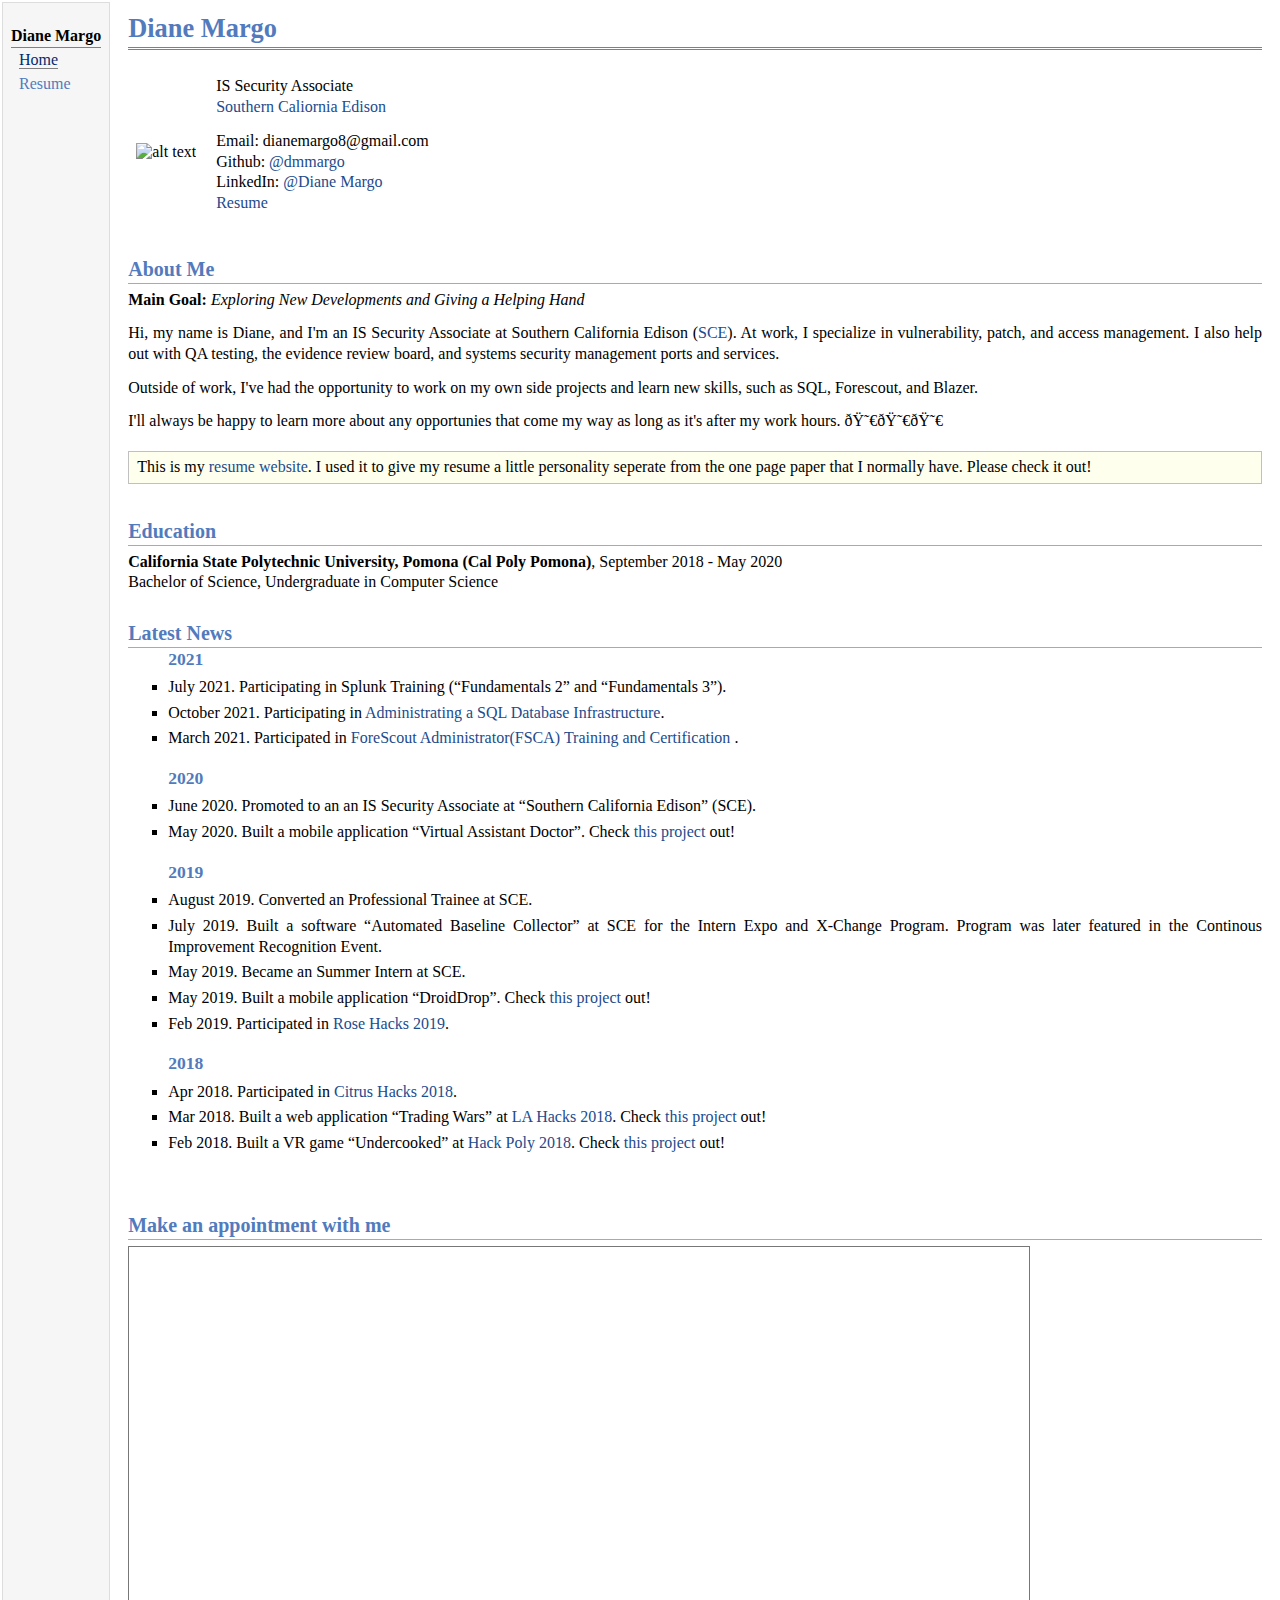
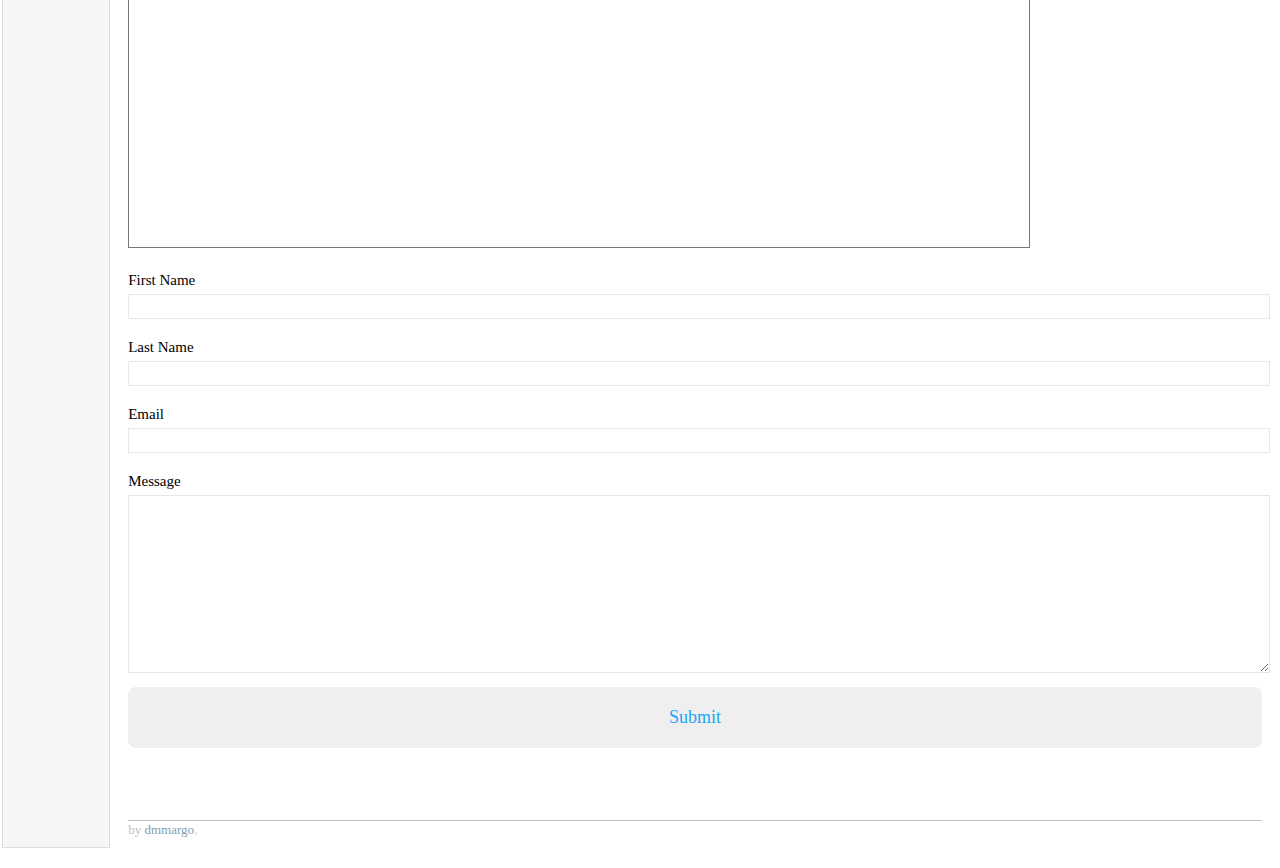
==== index.html @ b4d3e96b "organize javascript" ====
<!DOCTYPE html>
<html>
<head>
<!--<meta name="generator" content="dmmargo, see http://jemdoc.jaboc.net/" />
<meta http-equiv="Content-Type" content="text/html;charset=utf-8" />-->
<link rel="stylesheet" href="css/homepage.css" type="text/css" />
<title>Diane's Home Page</title>
</head>
<body>
<table summary="Table for page layout." id="tlayout">
<tr valign="top">
<td id="layout-menu">
<div class="menu-category">Diane Margo</div>
<div class="menu-item"><a href="index.html" class="current">Home</a></div>
<!--<div class="menu-item"><a href="https://zhenye-na.github.io/">Blog</a></div>-->
<div class="menu-item"><a href="https://dmmargo.github.io/resume">Resume</a></div>

</td>
<td id="layout-content">
<div id="toptitle">
<h1>Diane Margo</h1>
</div>
<table class="imgtable"><tr><td>
<img src="https://avatars.githubusercontent.com/u/35074484?v=4" alt="alt text" width="200px" height="HEIGHTpx" />&nbsp;</td>
<td align="left"><p>IS Security Associate<br /> 
<a href="https://www.sce.com/" target=&ldquo;blank&rdquo;>Southern Caliornia Edison</a><br /> 

<p>Email: dianemargo8@gmail.com<br />
Github: <a href="https://github.com/dmmargo" target=&ldquo;blank&rdquo;>@dmmargo</a><br />
LinkedIn: <a href="https://www.linkedin.com/in/dianemargo/" target=&ldquo;blank&rdquo;>@Diane Margo</a><br />
<a href="https://dmmargo.github.io/images/Margo_Diane_resume.pdf" target=&ldquo;blank&rdquo;>Resume</a></p>
</td></tr></table>
<h2>About Me</h2>
<p><b>Main Goal:</b> <i>Exploring New Developments and Giving a Helping Hand</i></p>
<p>Hi, my name is Diane, and I'm an IS Security Associate at Southern California Edison (<a href="https://www.sce.com/";>SCE</a>). At work, I specialize in vulnerability, patch, and access management. I also help out with QA testing, the evidence review board, and systems security management ports and services. 
</p><p>
Outside of work, I've had the opportunity to work on my own side projects and learn new skills, such as SQL, Forescout, and Blazer.
</p><p>
I'll always be happy to learn more about any opportunies that come my way as long as it's after my work hours. 😀😀😀 </p>

<div class="infoblock">
<div class="blockcontent">
<p>This is my <a href="https://dmmargo.github.io/resume" target=&ldquo;blank&rdquo;>resume website</a>. I used it to give my resume a little personality seperate from the one page paper that I normally have. Please check it out!</p>
</div></div>
<h2>Education</h2>
<p><b>California State Polytechnic University, Pomona (Cal Poly Pomona)</b>, September 2018 - May 2020<br />
Bachelor of Science, Undergraduate in Computer Science<br />
<!--<i>No concentration on a specific topic</i></p>-->

<h2>Latest News</h2>
<ul>
<h3>2021</h3>

<li><p>July 2021. Participating in Splunk Training (&ldquo;Fundamentals 2&rdquo; and &ldquo;Fundamentals 3&rdquo;)</a>.</p>

<li><p>October 2021. Participating in <a href="https://www.newhorizons.com/courses-and-certifications/microsoft-technical/sql-server" target=&ldquo;blank&rdquo;>Administrating a SQL Database Infrastructure</a>.</p>

<li><p>March 2021. Participated in <a href="https://www.forescout.com/wp-content/uploads/2017/05/FS-DS-FSCA_Training-and-Certification.pdf" target=&ldquo;blank&rdquo;>ForeScout Administrator(FSCA) Training and Certification </a>.</p>

<h3>2020</h3>

<li><p>June 2020. Promoted to an an IS Security Associate at &ldquo;Southern California Edison&rdquo; (SCE). </p></li>

<li><p>May 2020. Built a mobile application &ldquo;Virtual Assistant Doctor&rdquo;. Check <a href="https://github.com/techllamaa/DroidDrop" target=&ldquo;blank&rdquo;>this project</a> out!</p></li>

<h3>2019</h3>

<li><p>August 2019. Converted an Professional Trainee at SCE. </p></li>

<li><p>July 2019. Built a software &ldquo;Automated Baseline Collector&rdquo; at SCE for the Intern Expo and X-Change Program. Program was later featured in the Continous Improvement Recognition Event.</p>

<li><p>May 2019. Became an Summer Intern at SCE. </p></li>

<li><p>May 2019. Built a mobile application &ldquo;DroidDrop&rdquo;. Check <a href="https://github.com/techllamaa/DroidDrop" target=&ldquo;blank&rdquo;>this project</a> out!</p></li>

<li><p>Feb 2019. Participated in <a href="https://rosehack2019.devpost.com/" target=&ldquo;blank&rdquo;>Rose Hacks 2019</a>.</p>
</li>

<h3>2018</h3>

<li><p>Apr 2018. Participated in <a href="https://citrushack.com/" target=&ldquo;blank&rdquo;>Citrus Hacks 2018</a>.</p>
</li>

<li><p>Mar 2018. Built a web application &ldquo;Trading Wars&rdquo; at <a href="https://la-hacks-2018.devpost.com/" target=&ldquo;blank&rdquo;>LA Hacks 2018</a>. Check <a href="https://github.com/dmmargo/Trading-Wars" target=&ldquo;blank&rdquo;>this project</a> out!</p></li>

<li><p>Feb 2018. Built a VR game &ldquo;Undercooked&rdquo; at <a href="https://hackpoly-2018.devpost.com/" target=&ldquo;blank&rdquo;>Hack Poly 2018</a>. Check <a href="https://github.com/dmmargo/Undercooked" target=&ldquo;blank&rdquo;>this project</a> out!</p></li>
<!--
<li><p>April, 2019. Started participating in competition &ndash; <a href="https://www.kaggle.com/c/jigsaw-unintended-bias-in-toxicity-classification" target=&ldquo;blank&rdquo;>Jigsaw Unintended Bias in Toxicity Classification</a>.</p>
</li>
<li><p>April, 2019. Top 5%, Silver Medal solution in <a href="https://www.kaggle.com/c/santander-customer-transaction-prediction" target=&ldquo;blank&rdquo;>Santander Customer Transaction Prediction</a>.</p>
</li>
<li><p>February, 2019. Independent Study project, <a href="https://github.com/Zhenye-Na/self-driving-vehicles-sim-with-ml" target=&ldquo;blank&rdquo;>Self-Driving Vehicles Simulation using Machine Learning</a>.</p>
</li>
<li><p>December, 2018. Top 20% solution in <a href="https://www.kaggle.com/c/humpback-whale-identification" target=&ldquo;blank&rdquo;>Humpback Whale Identification</a>.</p>
</li>
<li><p>December 15, 2018. Finished our Deep Learning group project &ldquo;Deep Reinforcement Learning - Flappy Bird Hack using Double Q Learning&rdquo;. Check <a href="https://github.com/drl-dql" target=&ldquo;blank&rdquo;>this project</a> out!</p>
</li>
<li><p>Summer 2018. Participated in <a href="https://www.kaggle.com/c/youtube8m-2018" target=&ldquo;blank&rdquo;>Youtube-8M Challange</a>.</p>
</li>
-->
</ul>
<br>

<h2>Make an appointment with me</h2>

<embed type="text/html" src="https://calendar.google.com/calendar/embed?height=600&amp;wkst=1&amp;bgcolor=%23ffffff&amp;ctz=America%2FLos_Angeles&amp;src=ZGlhbmVtYXJnbzhAZ21haWwuY29t&amp;src=ZW4udXNhI2hvbGlkYXlAZ3JvdXAudi5jYWxlbmRhci5nb29nbGUuY29t&amp;color=%23039BE5&amp;color=%230B8043" style="border:solid 1px #777" width="900" height="600" frameborder="0" scrolling="no"> </embed>

<section>
  <div class="container">
    <form action="https://formspree.io/f/mpzkrned" method="POST" id="my-form">

      <div class="form-group">
        <label for="firstName"> First Name</label>
        <input type="text" id="firstName" name="firstName">
      </div>
      <div class="form-group">
        <label for="latsName">Last Name</label>
        <input type="text" id="lastName" name="lastName">
      </div>
      <div class="form-group">
        <label for="email">Email</label>
        <input type="email" id="email" name="email">
      </div>
      <div class="form-group">
        <label for="massage">Message</label>
        <textarea name="massage" id="massage" cols="30" rows="10"></textarea>
      </div>
      <button type="submit">Submit</button>
    </form>
  </div>
  <div id="status"></div>
</section>
<script src = "./js/main.js"></script>


</ul>
<div id="footer">
<div id="footer-text">
by <a href="https://github.com/dmmargo" target="blank">dmmargo</a>.
</div>
</div>
</td>
</tr>
</table>


<!-- Global Site Tag (gtag.js) - Google Analytics 
<script async src="https://www.googletagmanager.com/gtag/js?id=GA_MEASUREMENT_ID"></script>
<script>
  window.dataLayer = window.dataLayer || [];
  function gtag(){dataLayer.push(arguments);}
  gtag('js', new Date());
  gtag('config', 'UA-116457928-1');
</script>
-->
</body>
</html>
---- css/homepage.css ----
/* used jemdoc's for my site - diane margo home. */

table#tlayout {
  border: none;
  border-collapse: separate;
  background: white;
}

body {
  background: white;
  font-family: Georgia, serif;
  padding-bottom: 8px;
  margin: 0;
}

#layout-menu {
  background: #f6f6f6;
  border: 1px solid #dddddd;
  padding-top: 0.5em;
  padding-left: 8px;
  padding-right: 8px;
  font-size: 1em;
  width: auto;
  white-space: nowrap;
  text-align: left;
  vertical-align: top;
}

#layout-menu td {
  background: #f4f4f4;
  vertical-align: top;
}

#layout-content {
  padding-top: 0em;
  padding-left: 1em;
  padding-right: 1em;
  border: none;
  background: white;
  text-align: left;
  vertical-align: top;
}

#layout-menu a {
  line-height: 1.5em;
  margin-left: 0.5em;
}

tt {
  background: #ffffdd;
}

pre,
tt {
  font-size: 90%;
  font-family: monaco, monospace;
}

a,
a > tt {
  color: #224b8d;
  text-decoration: none;
}

a:hover {
  border-bottom: 1px gray dotted;
}

#layout-menu a.current:link,
#layout-menu a.current:visited {
  color: #022b6d;
  border-bottom: 1px gray solid;
}
#layout-menu a:link,
#layout-menu a:visited,
#layout-menu a:hover {
  color: #527bbd;
  text-decoration: none;
}
#layout-menu a:hover {
  text-decoration: none;
}

div.menu-category {
  border-bottom: 1px solid gray;
  margin-top: 0.8em;
  padding-top: 0.2em;
  padding-bottom: 0.1em;
  font-weight: bold;
}

div.menu-item {
  padding-left: 16px;
  text-indent: -16px;
}

div#toptitle {
  padding-bottom: 0.2em;
  margin-bottom: 1.5em;
  border-bottom: 3px double gray;
}

/* Reduce space if we begin the page with a title. */
div#toptitle + h2,
div#toptitle + h3 {
  margin-top: -0.7em;
}

div#subtitle {
  margin-top: 0em;
  margin-bottom: 0em;
  padding-top: 0em;
  padding-bottom: 0.1em;
}

em {
  font-style: italic;
}

strong {
  font-weight: bold;
}

h1,
h2,
h3 {
  color: #527bbd;
  margin-top: 0.7em;
  margin-bottom: 0.3em;
  padding-bottom: 0.2em;
  line-height: 1;
  padding-top: 0.5em;
  border-bottom: 1px solid #aaaaaa;
}

h1 {
  font-size: 165%;
}

h2 {
  padding-top: 0.8em;
  font-size: 125%;
}

h2 + h3 {
  padding-top: 0.2em;
}

h3 {
  font-size: 110%;
  border-bottom: none;
}

p {
  margin-top: 0em;
  margin-bottom: 0.8em;
  padding: 0;
  line-height: 1.3;
  text-align: justify;
}

pre {
  padding: 0;
  margin: 0;
}

div#footer {
  font-size: small;
  border-top: 1px solid #c0c0c0;
  padding-top: 0.1em;
  margin-top: 4em;
  color: #c0c0c0;
}

div#footer a {
  color: #80a0b0;
}

div#footer-text {
  float: left;
  padding-bottom: 8px;
}

ul,
ol,
dl {
  margin-top: 0.2em;
  padding-top: 0;
  margin-bottom: 0.8em;
}

dt {
  margin-top: 0.5em;
  margin-bottom: 0;
}

dl {
  margin-left: 20px;
}

dd {
  color: #222222;
}

dd > *:first-child {
  margin-top: 0;
}

ul {
  list-style-position: outside;
  list-style-type: square;
}

p + ul,
p + ol {
  margin-top: -0.5em;
}

li ul,
li ol {
  margin-top: -0.3em;
}

ol {
  list-style-position: outside;
  list-style-type: decimal;
}

li p,
dd p {
  margin-bottom: 0.3em;
}

ol ol {
  list-style-type: lower-alpha;
}

ol ol ol {
  list-style-type: lower-roman;
}

p + div.codeblock {
  margin-top: -0.6em;
}

div.codeblock,
div.infoblock {
  margin-right: 0%;
  margin-top: 1.2em;
  margin-bottom: 1.3em;
}

div.blocktitle {
  font-weight: bold;
  color: #cd7b62;
  margin-top: 1.2em;
  margin-bottom: 0.1em;
}

div.blockcontent {
  border: 1px solid silver;
  padding: 0.3em 0.5em;
}

div.infoblock > div.blockcontent {
  background: #ffffee;
}

div.blockcontent p + ul,
div.blockcontent p + ol {
  margin-top: 0.4em;
}

div.infoblock p {
  margin-bottom: 0em;
}

div.infoblock li p,
div.infoblock dd p {
  margin-bottom: 0.5em;
}

div.infoblock p + p {
  margin-top: 0.8em;
}

div.codeblock > div.blockcontent {
  background: #f6f6f6;
}

span.pycommand {
  color: #000070;
}

span.statement {
  color: #008800;
}
span.builtin {
  color: #000088;
}
span.special {
  color: #990000;
}
span.operator {
  color: #880000;
}
span.error {
  color: #aa0000;
}
span.comment,
span.comment > *,
span.string,
span.string > * {
  color: #606060;
}

@media print {
  #layout-menu {
    display: none;
  }
}

#fwtitle {
  margin: 2px;
}

#fwtitle #toptitle {
  padding-left: 0.5em;
  margin-bottom: 0.5em;
}

#layout-content h1:first-child,
#layout-content h2:first-child,
#layout-content h3:first-child {
  margin-top: -0.7em;
}

div#toptitle h1,
#layout-content div#toptitle h1 {
  margin-bottom: 0em;
  padding-bottom: 0.1em;
  padding-top: 0;
  margin-top: 0.5em;
  border-bottom: none;
}

img.eq {
  padding: 0;
  padding-left: 0.1em;
  padding-right: 0.1em;
  margin: 0;
}

img.eqwl {
  padding-left: 2em;
  padding-top: 0.6em;
  padding-bottom: 0.2em;
  margin: 0;
}

table {
  border: 2px solid black;
  border-collapse: collapse;
}

td {
  padding: 2px;
  padding-left: 0.5em;
  padding-right: 0.5em;
  text-align: center;
  border: 1px solid gray;
}

table + table {
  margin-top: 1em;
}

tr.heading {
  font-weight: bold;
  border-bottom: 2px solid black;
}

img {
  border: none;
}

table.imgtable,
table.imgtable td {
  border: none;
  text-align: left;
}

/*button email*/


/*
* {
  padding: 0;
  margin: 0;
  box-sizing: border-box;
}
body {
  font-family: "Montserrat";
}
section {
  height: 100vh;
  width: 50%;
  background-color: aliceblue;
  display: flex;
  align-items: center;
  justify-content: center;
  flex-direction: column;
}

.container {
  width: 90%;
  max-width: 500px;
  margin: 0 auto;
  padding: 10px;
  box-shadow: 0px 0px 20px #00000010;
  background-color: white;
  border-radius: 8px;
  margin-bottom: 10px;
}
*/
.form-group {
  width: 100%;
  margin-top: 20px;
  font-size: 15px;
}
.form-group input,
.form-group textarea {
  width: 100%;
  padding: 3px;
  font-size: 15px;
  border: 1px solid rgba(128, 128, 128, 0.199);
  margin-top: 5px;
}

textarea {
  resize: vertical;
}
button[type="submit"] {
  width: 100%;
  border: none;
  outline: none;
  padding: 20px;
  font-size: 18px;
  border-radius: 8px;
  font-family: "Montserrat";
  color: rgb(27, 166, 247);
  text-align: center;
  cursor: pointer;
  margin-top: 10px;
  transition: 0.3s ease background-color;
}
button[type="submit"]:hover {
  background-color: rgb(214, 226, 236);
}
#status {
  width: 90%;
  max-width: 500px;
  text-align: center;
  padding: 10px;
  margin: 0 auto;
  border-radius: 8px;
}
#status.success {
  background-color: 77DD77;
  color: black;
  animation: status 10s ease forwards;
}
#status.error {
  background-color: rgb(250, 129, 92);
  color: green;
  animation: status 4s ease forwards;
}
@keyframes status {
  0% {
    opacity: 1;
    pointer-events: all;
  }
  90% {
    opacity: 1;
    pointer-events: all;
  }
  100% {
    opacity: 0;
    pointer-events: none;
  }
}
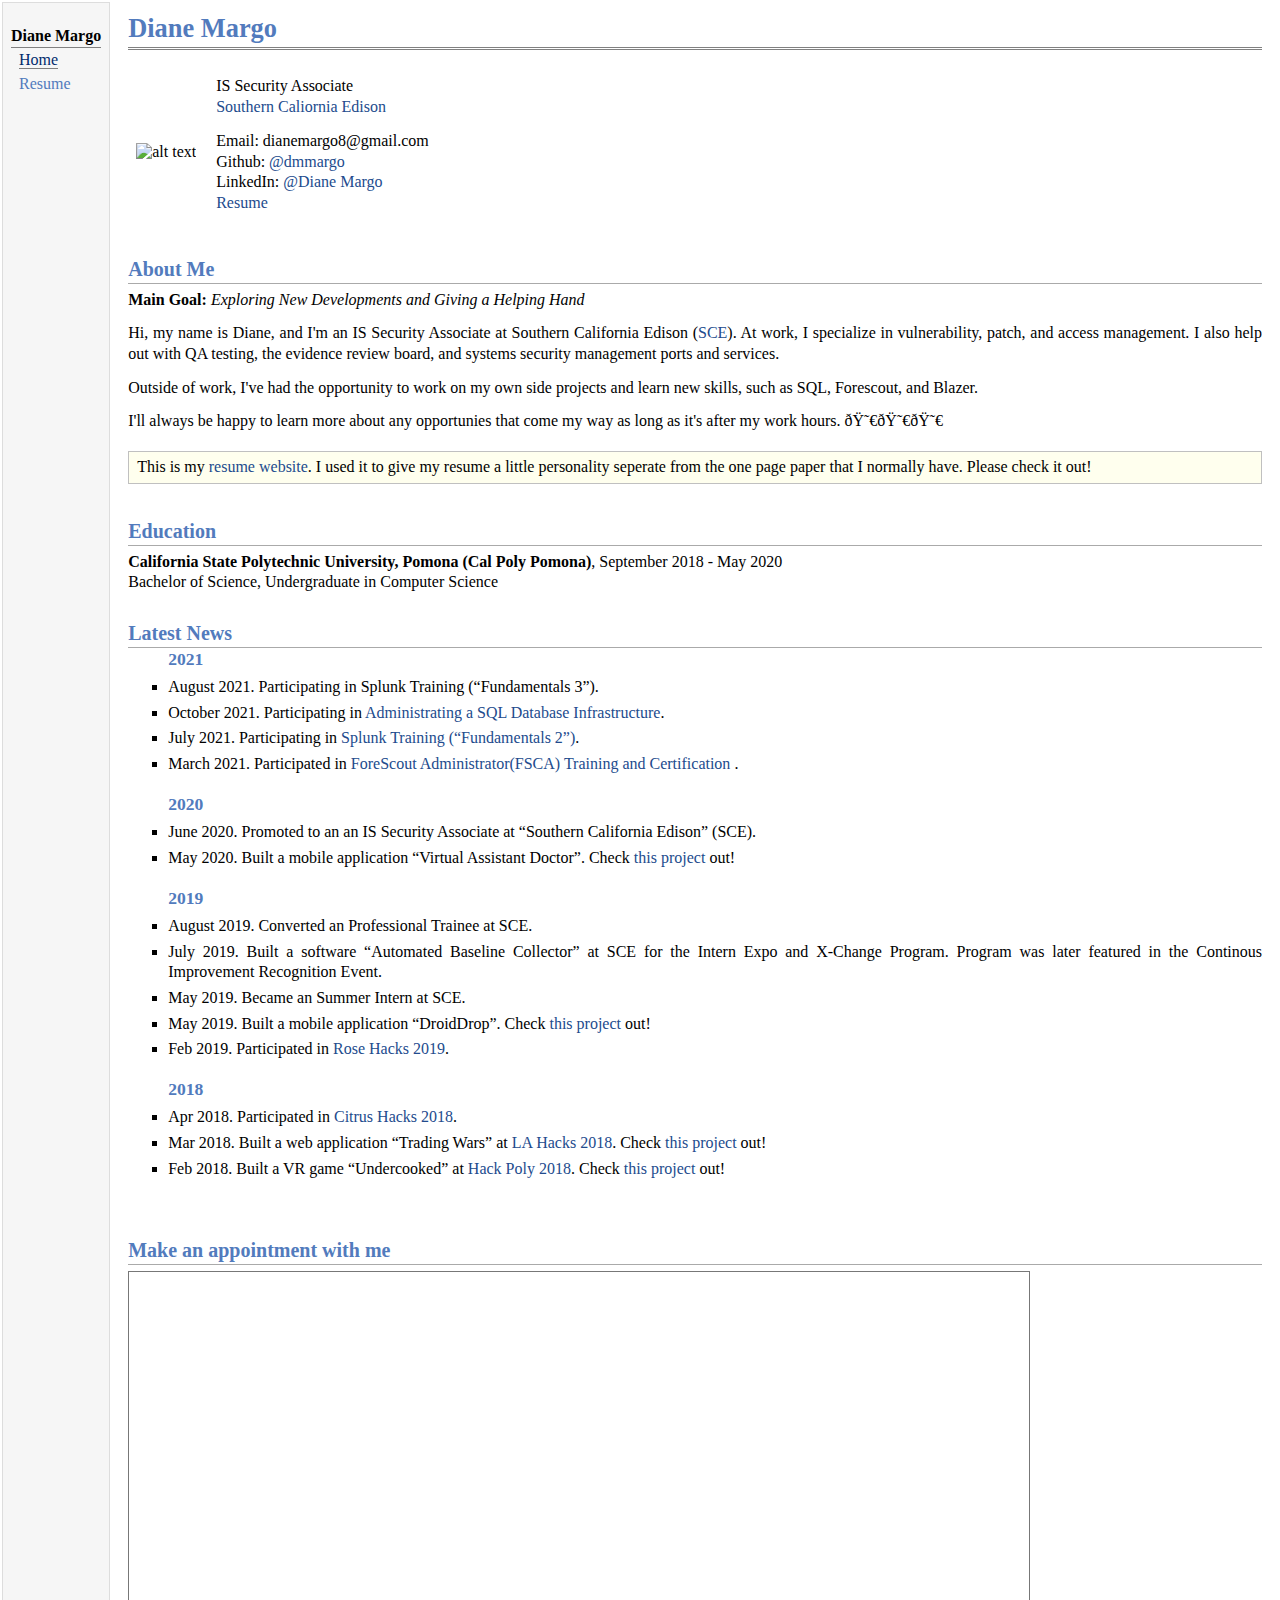
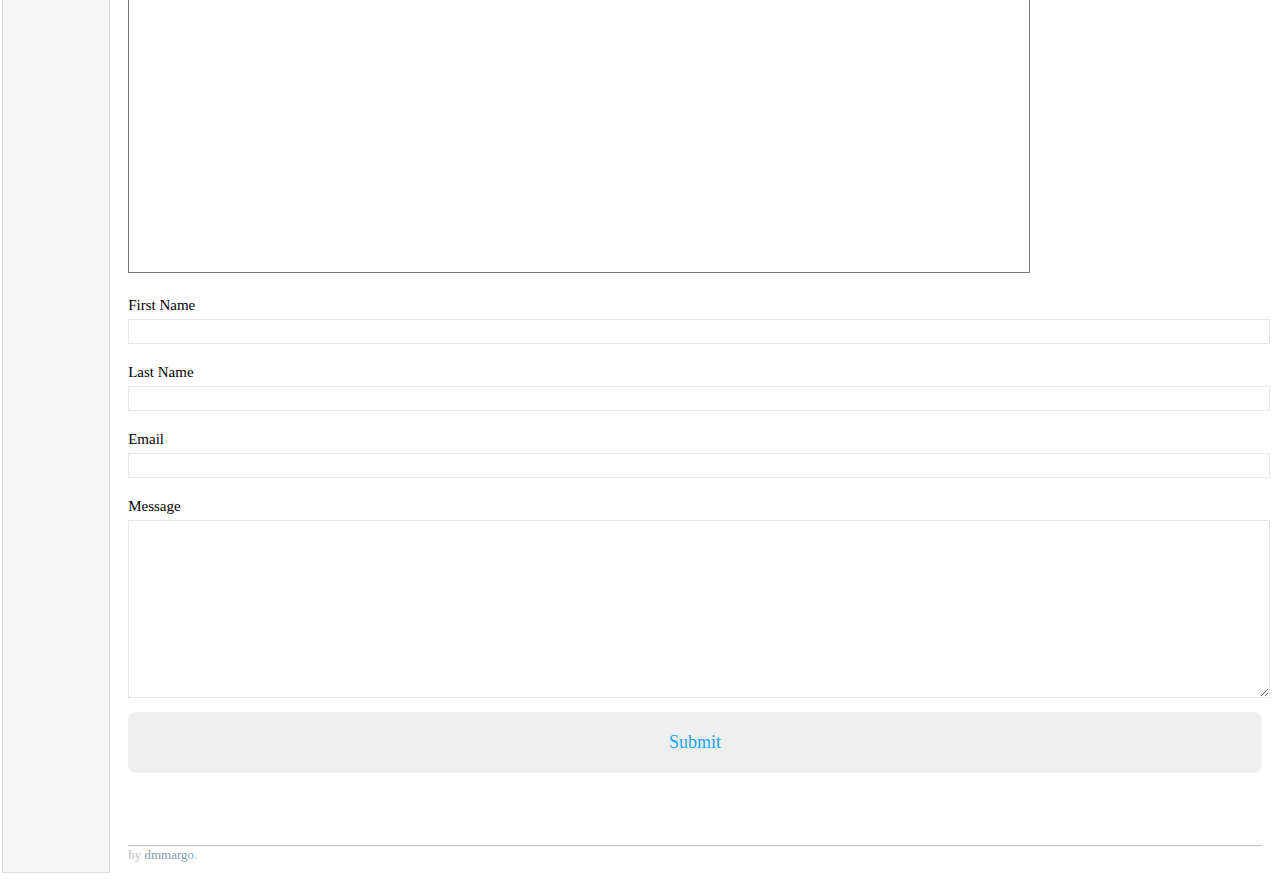
==== commit bd445e2a: "add certificate" ====
--- a/index.html
+++ b/index.html
@@ -51,9 +51,11 @@
 <ul>
 <h3>2021</h3>
 
-<li><p>July 2021. Participating in Splunk Training (&ldquo;Fundamentals 2&rdquo; and &ldquo;Fundamentals 3&rdquo;)</a>.</p>
+<li><p>August 2021. Participating in Splunk Training (&ldquo;Fundamentals 3&rdquo;)</a>.</p>
 
 <li><p>October 2021. Participating in <a href="https://www.newhorizons.com/courses-and-certifications/microsoft-technical/sql-server" target=&ldquo;blank&rdquo;>Administrating a SQL Database Infrastructure</a>.</p>
+
+<li><p>July 2021. Participating in <a href="https://www.splunk.com/" target=&ldquo;blank&rdquo;>Splunk Training (&ldquo;Fundamentals 2&rdquo;)</a>.</p>
 
 <li><p>March 2021. Participated in <a href="https://www.forescout.com/wp-content/uploads/2017/05/FS-DS-FSCA_Training-and-Certification.pdf" target=&ldquo;blank&rdquo;>ForeScout Administrator(FSCA) Training and Certification </a>.</p>
 
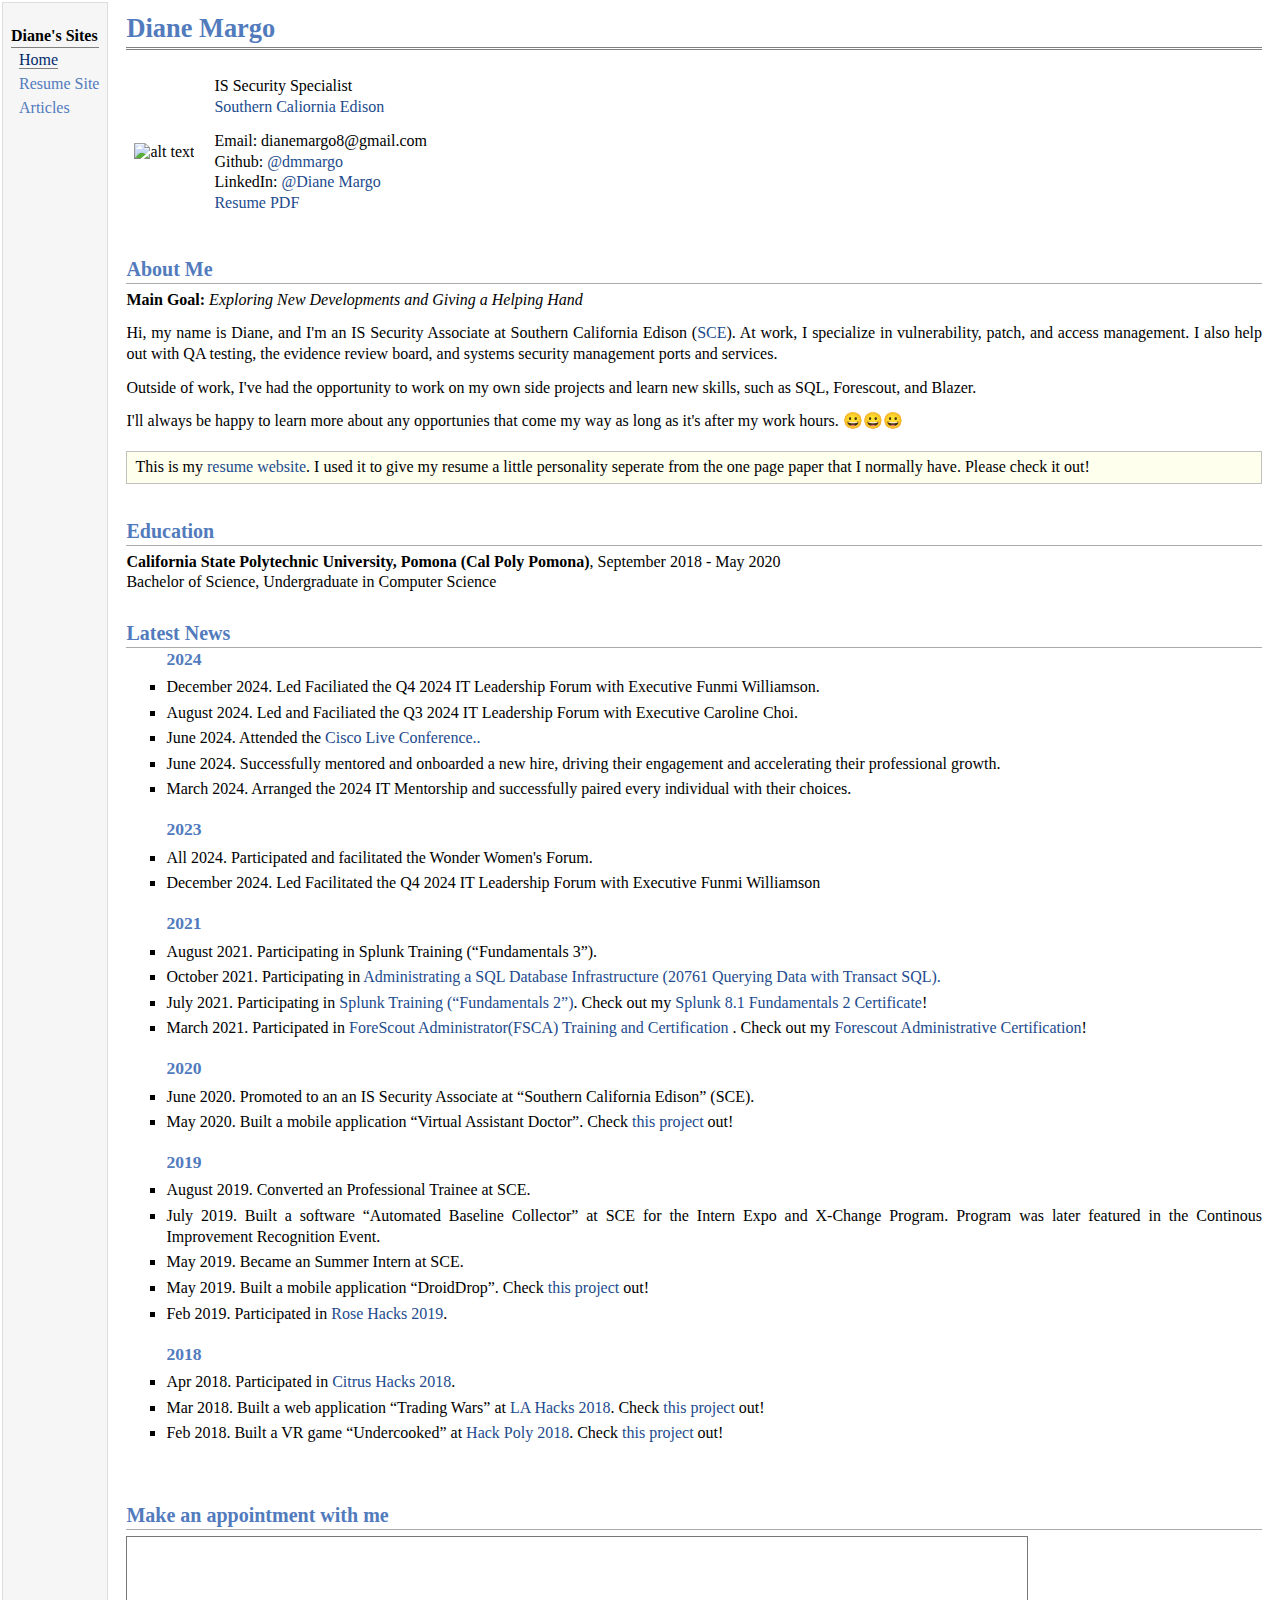
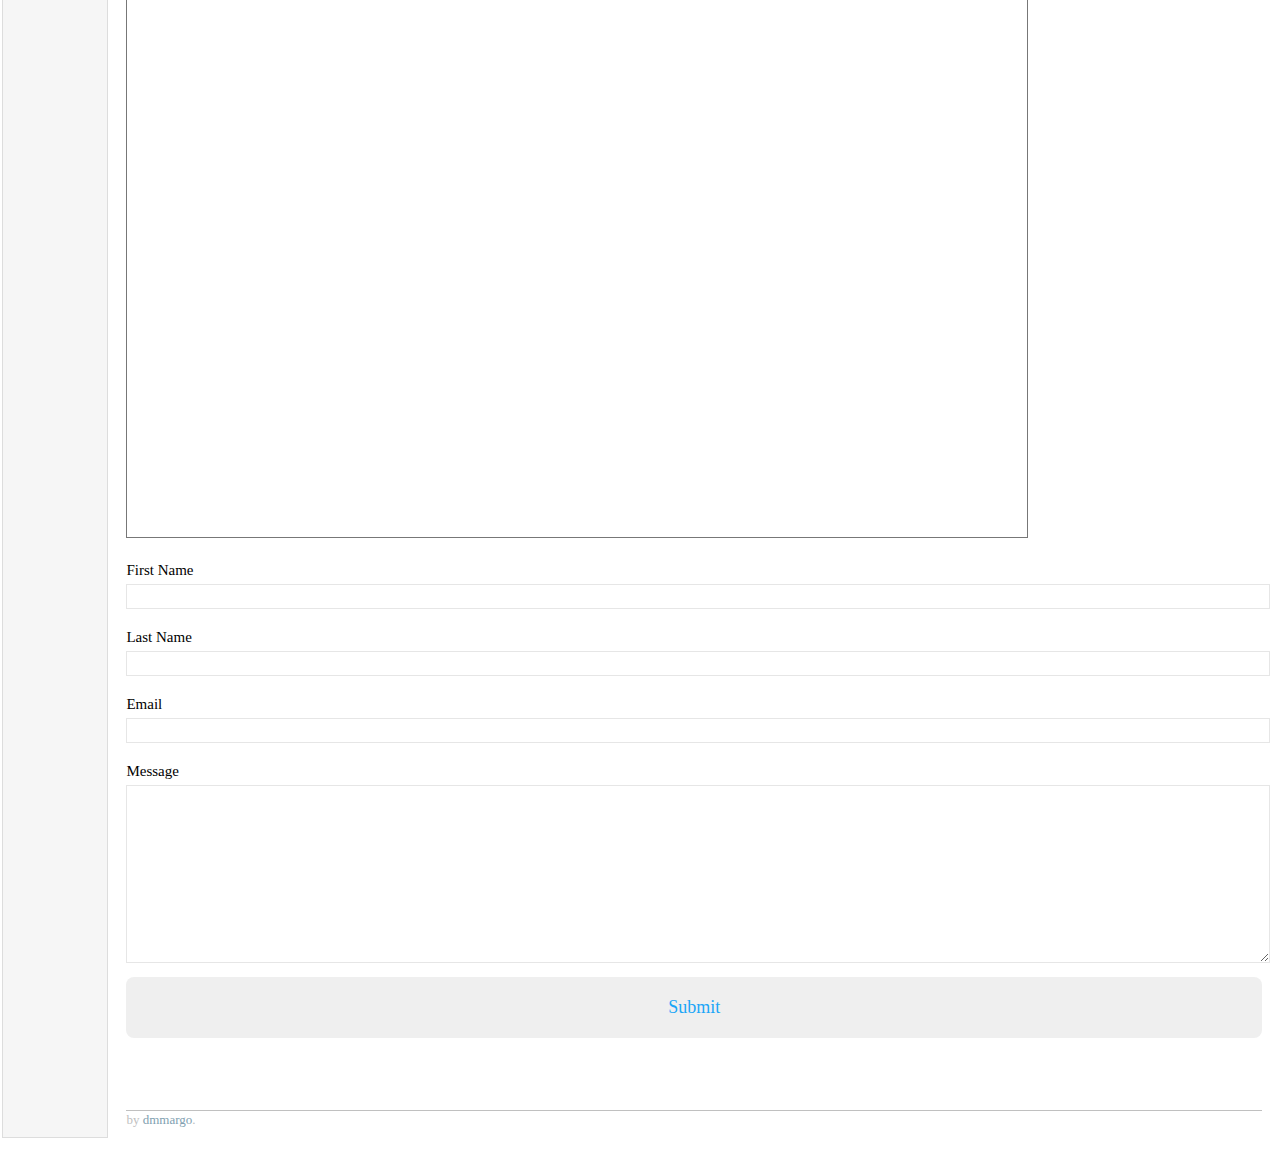
==== commit 54699a1a: "Update index.html" ====
--- a/index.html
+++ b/index.html
@@ -1,8 +1,6 @@
 <!DOCTYPE html>
 <html>
 <head>
-<!--<meta name="generator" content="dmmargo, see http://jemdoc.jaboc.net/" />
-<meta http-equiv="Content-Type" content="text/html;charset=utf-8" />-->
 <link rel="stylesheet" href="css/homepage.css" type="text/css" />
 <title>Diane's Home Page</title>
 </head>
@@ -10,10 +8,10 @@
 <table summary="Table for page layout." id="tlayout">
 <tr valign="top">
 <td id="layout-menu">
-<div class="menu-category">Diane Margo</div>
+<div class="menu-category">Diane's Sites</div>
 <div class="menu-item"><a href="index.html" class="current">Home</a></div>
-<!--<div class="menu-item"><a href="https://zhenye-na.github.io/">Blog</a></div>-->
-<div class="menu-item"><a href="https://dmmargo.github.io/resume">Resume</a></div>
+<div class="menu-item"><a href="https://dmmargo.github.io/resume">Resume Site</a></div>
+<div class="menu-item"><a href="https://dianemargo.substack.com/">Articles</a></div>
 
 </td>
 <td id="layout-content">
@@ -22,13 +20,13 @@
 </div>
 <table class="imgtable"><tr><td>
 <img src="https://avatars.githubusercontent.com/u/35074484?v=4" alt="alt text" width="200px" height="HEIGHTpx" />&nbsp;</td>
-<td align="left"><p>IS Security Associate<br /> 
+<td align="left"><p>IS Security Specialist<br /> 
 <a href="https://www.sce.com/" target=&ldquo;blank&rdquo;>Southern Caliornia Edison</a><br /> 
 
 <p>Email: dianemargo8@gmail.com<br />
 Github: <a href="https://github.com/dmmargo" target=&ldquo;blank&rdquo;>@dmmargo</a><br />
 LinkedIn: <a href="https://www.linkedin.com/in/dianemargo/" target=&ldquo;blank&rdquo;>@Diane Margo</a><br />
-<a href="https://dmmargo.github.io/images/Margo_Diane_resume.pdf" target=&ldquo;blank&rdquo;>Resume</a></p>
+<a href="https://dmmargo.github.io/images/Margo_Diane_resume.pdf" target=&ldquo;blank&rdquo;>Resume PDF</a></p>
 </td></tr></table>
 <h2>About Me</h2>
 <p><b>Main Goal:</b> <i>Exploring New Developments and Giving a Helping Hand</i></p>
@@ -49,43 +47,45 @@
 
 <h2>Latest News</h2>
 <ul>
+  
+<h3>2024</h3>
+  <li><p>December 2024. Led Faciliated the Q4 2024 IT Leadership Forum with Executive Funmi Williamson.</p></li>
+  <li><p>August 2024. Led and Faciliated the Q3 2024 IT Leadership Forum with Executive Caroline Choi.</p></li>
+  <li><p>June 2024. Attended the <a href="https://www.ciscolive.com/" target=&ldquo;blank&rdquo;>Cisco Live Conference..</a></p>
+  <li><p>June 2024. Successfully mentored and onboarded a new hire, driving their engagement and accelerating their professional growth.</p></li>
+  <li><p>March 2024. Arranged the 2024 IT Mentorship and successfully paired every individual with their choices.</p></li>
+  <!--[need to add more, reference PDP and work notes again]-->
+  
+<h3>2023</h3>
+  <li><p>All 2024. Participated and facilitated the Wonder Women's Forum.</p></li>
+  <li><p>December 2024. Led Facilitated the Q4 2024 IT Leadership Forum with Executive Funmi Williamson</p></li>
+  
+  <!-- [talk more about the little projects and involvement in the WWF and IT DEI with optum]-->
+
+  <!-- see 2022 again and add here -->
+  
 <h3>2021</h3>
-
-<li><p>August 2021. Participating in Splunk Training (&ldquo;Fundamentals 3&rdquo;)</a>.</p>
-
-<li><p>October 2021. Participating in <a href="https://www.newhorizons.com/courses-and-certifications/microsoft-technical/sql-server" target=&ldquo;blank&rdquo;>Administrating a SQL Database Infrastructure</a>.</p>
-
-<li><p>July 2021. Participating in <a href="https://www.splunk.com/" target=&ldquo;blank&rdquo;>Splunk Training (&ldquo;Fundamentals 2&rdquo;)</a>.</p>
-
-<li><p>March 2021. Participated in <a href="https://www.forescout.com/wp-content/uploads/2017/05/FS-DS-FSCA_Training-and-Certification.pdf" target=&ldquo;blank&rdquo;>ForeScout Administrator(FSCA) Training and Certification </a>.</p>
+  <li><p>August 2021. Participating in Splunk Training (&ldquo;Fundamentals 3&rdquo;)</a>.</p>
+  <li><p>October 2021. Participating in <a href="https://www.newhorizons.com/courses-and-certifications/microsoft-technical/sql-server" target=&ldquo;blank&rdquo;>Administrating a SQL Database Infrastructure (20761 Querying Data with Transact SQL).</a></p>
+  <li><p>July 2021. Participating in <a href="https://www.splunk.com/" target=&ldquo;blank&rdquo;>Splunk Training (&ldquo;Fundamentals 2&rdquo;)</a>. Check out my <a href="documents/splunk fundamentals 2.pdf" open>Splunk 8.1 Fundamentals 2 Certificate</u></a>!</p>
+  <li><p>March 2021. Participated in <a href="https://www.forescout.com/wp-content/uploads/2017/05/FS-DS-FSCA_Training-and-Certification.pdf" target=&ldquo;blank&rdquo;>ForeScout Administrator(FSCA) Training and Certification </a>. Check out my <a href="documents/FSCA - Course completion - Diane Margo.pdf" open>Forescout Administrative Certification</u></a>!</p>
 
 <h3>2020</h3>
-
-<li><p>June 2020. Promoted to an an IS Security Associate at &ldquo;Southern California Edison&rdquo; (SCE). </p></li>
-
-<li><p>May 2020. Built a mobile application &ldquo;Virtual Assistant Doctor&rdquo;. Check <a href="https://github.com/techllamaa/DroidDrop" target=&ldquo;blank&rdquo;>this project</a> out!</p></li>
+  <li><p>June 2020. Promoted to an an IS Security Associate at &ldquo;Southern California Edison&rdquo; (SCE). </p></li>
+  <li><p>May 2020. Built a mobile application &ldquo;Virtual Assistant Doctor&rdquo;. Check <a href="https://github.com/techllamaa/DroidDrop" target=&ldquo;blank&rdquo;>this project</a> out!</p></li>
 
 <h3>2019</h3>
-
-<li><p>August 2019. Converted an Professional Trainee at SCE. </p></li>
-
-<li><p>July 2019. Built a software &ldquo;Automated Baseline Collector&rdquo; at SCE for the Intern Expo and X-Change Program. Program was later featured in the Continous Improvement Recognition Event.</p>
-
-<li><p>May 2019. Became an Summer Intern at SCE. </p></li>
-
-<li><p>May 2019. Built a mobile application &ldquo;DroidDrop&rdquo;. Check <a href="https://github.com/techllamaa/DroidDrop" target=&ldquo;blank&rdquo;>this project</a> out!</p></li>
-
-<li><p>Feb 2019. Participated in <a href="https://rosehack2019.devpost.com/" target=&ldquo;blank&rdquo;>Rose Hacks 2019</a>.</p>
-</li>
+  <li><p>August 2019. Converted an Professional Trainee at SCE. </p></li>
+  <li><p>July 2019. Built a software &ldquo;Automated Baseline Collector&rdquo; at SCE for the Intern Expo and X-Change Program. Program was later featured in the Continous Improvement Recognition Event.</p>
+  <li><p>May 2019. Became an Summer Intern at SCE. </p></li>
+  <li><p>May 2019. Built a mobile application &ldquo;DroidDrop&rdquo;. Check <a href="https://github.com/techllamaa/DroidDrop" target=&ldquo;blank&rdquo;>this project</a> out!</p></li>
+  <li><p>Feb 2019. Participated in <a href="https://rosehack2019.devpost.com/" target=&ldquo;blank&rdquo;>Rose Hacks 2019</a>.</p></li>
 
 <h3>2018</h3>
-
-<li><p>Apr 2018. Participated in <a href="https://citrushack.com/" target=&ldquo;blank&rdquo;>Citrus Hacks 2018</a>.</p>
+  <li><p>Apr 2018. Participated in <a href="https://citrushack.com/" target=&ldquo;blank&rdquo;>Citrus Hacks 2018</a>.</p>
 </li>
-
-<li><p>Mar 2018. Built a web application &ldquo;Trading Wars&rdquo; at <a href="https://la-hacks-2018.devpost.com/" target=&ldquo;blank&rdquo;>LA Hacks 2018</a>. Check <a href="https://github.com/dmmargo/Trading-Wars" target=&ldquo;blank&rdquo;>this project</a> out!</p></li>
-
-<li><p>Feb 2018. Built a VR game &ldquo;Undercooked&rdquo; at <a href="https://hackpoly-2018.devpost.com/" target=&ldquo;blank&rdquo;>Hack Poly 2018</a>. Check <a href="https://github.com/dmmargo/Undercooked" target=&ldquo;blank&rdquo;>this project</a> out!</p></li>
+  <li><p>Mar 2018. Built a web application &ldquo;Trading Wars&rdquo; at <a href="https://la-hacks-2018.devpost.com/" target=&ldquo;blank&rdquo;>LA Hacks 2018</a>. Check <a href="https://github.com/dmmargo/Trading-Wars" target=&ldquo;blank&rdquo;>this project</a> out!</p></li>
+  <li><p>Feb 2018. Built a VR game &ldquo;Undercooked&rdquo; at <a href="https://hackpoly-2018.devpost.com/" target=&ldquo;blank&rdquo;>Hack Poly 2018</a>. Check <a href="https://github.com/dmmargo/Undercooked" target=&ldquo;blank&rdquo;>this project</a> out!</p></li>
 <!--
 <li><p>April, 2019. Started participating in competition &ndash; <a href="https://www.kaggle.com/c/jigsaw-unintended-bias-in-toxicity-classification" target=&ldquo;blank&rdquo;>Jigsaw Unintended Bias in Toxicity Classification</a>.</p>
 </li>
@@ -100,6 +100,7 @@
 <li><p>Summer 2018. Participated in <a href="https://www.kaggle.com/c/youtube8m-2018" target=&ldquo;blank&rdquo;>Youtube-8M Challange</a>.</p>
 </li>
 -->
+
 </ul>
 <br>
 
@@ -156,4 +157,4 @@
 </script>
 -->
 </body>
-</html>+</html>
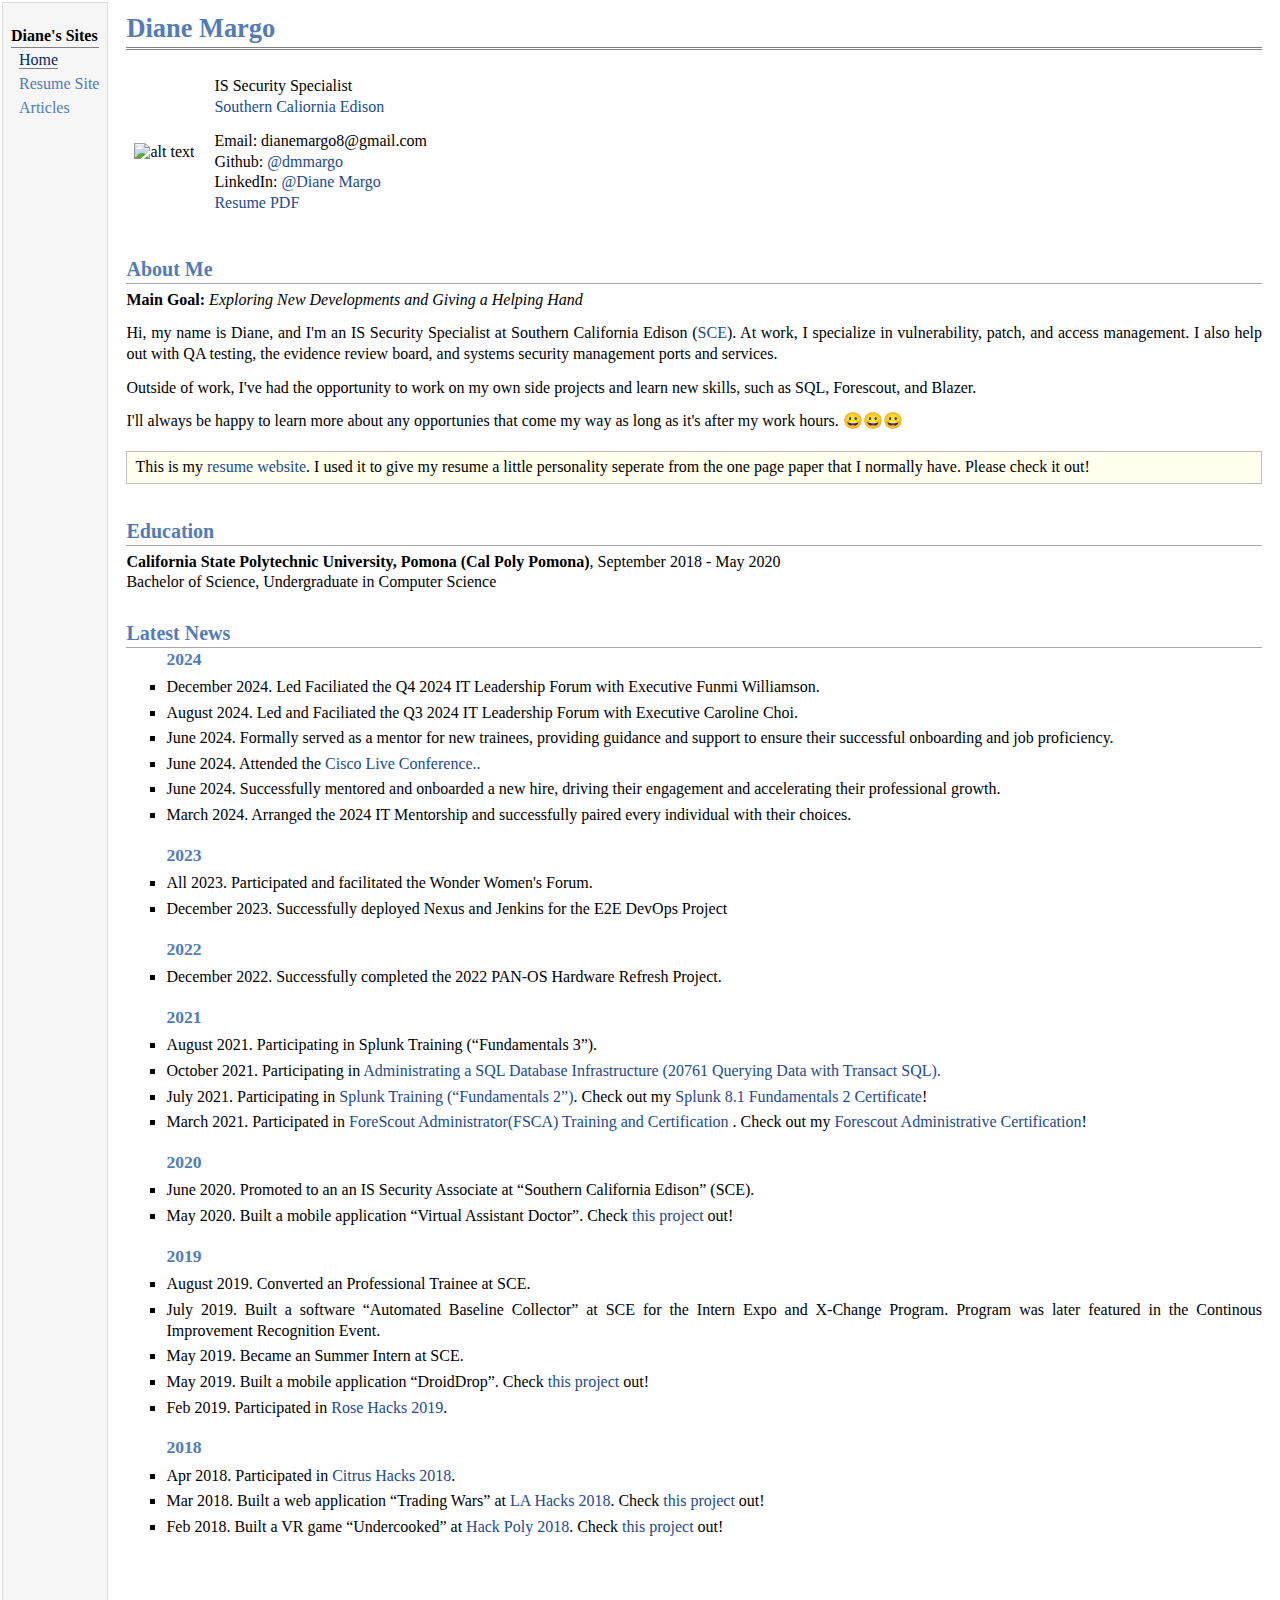
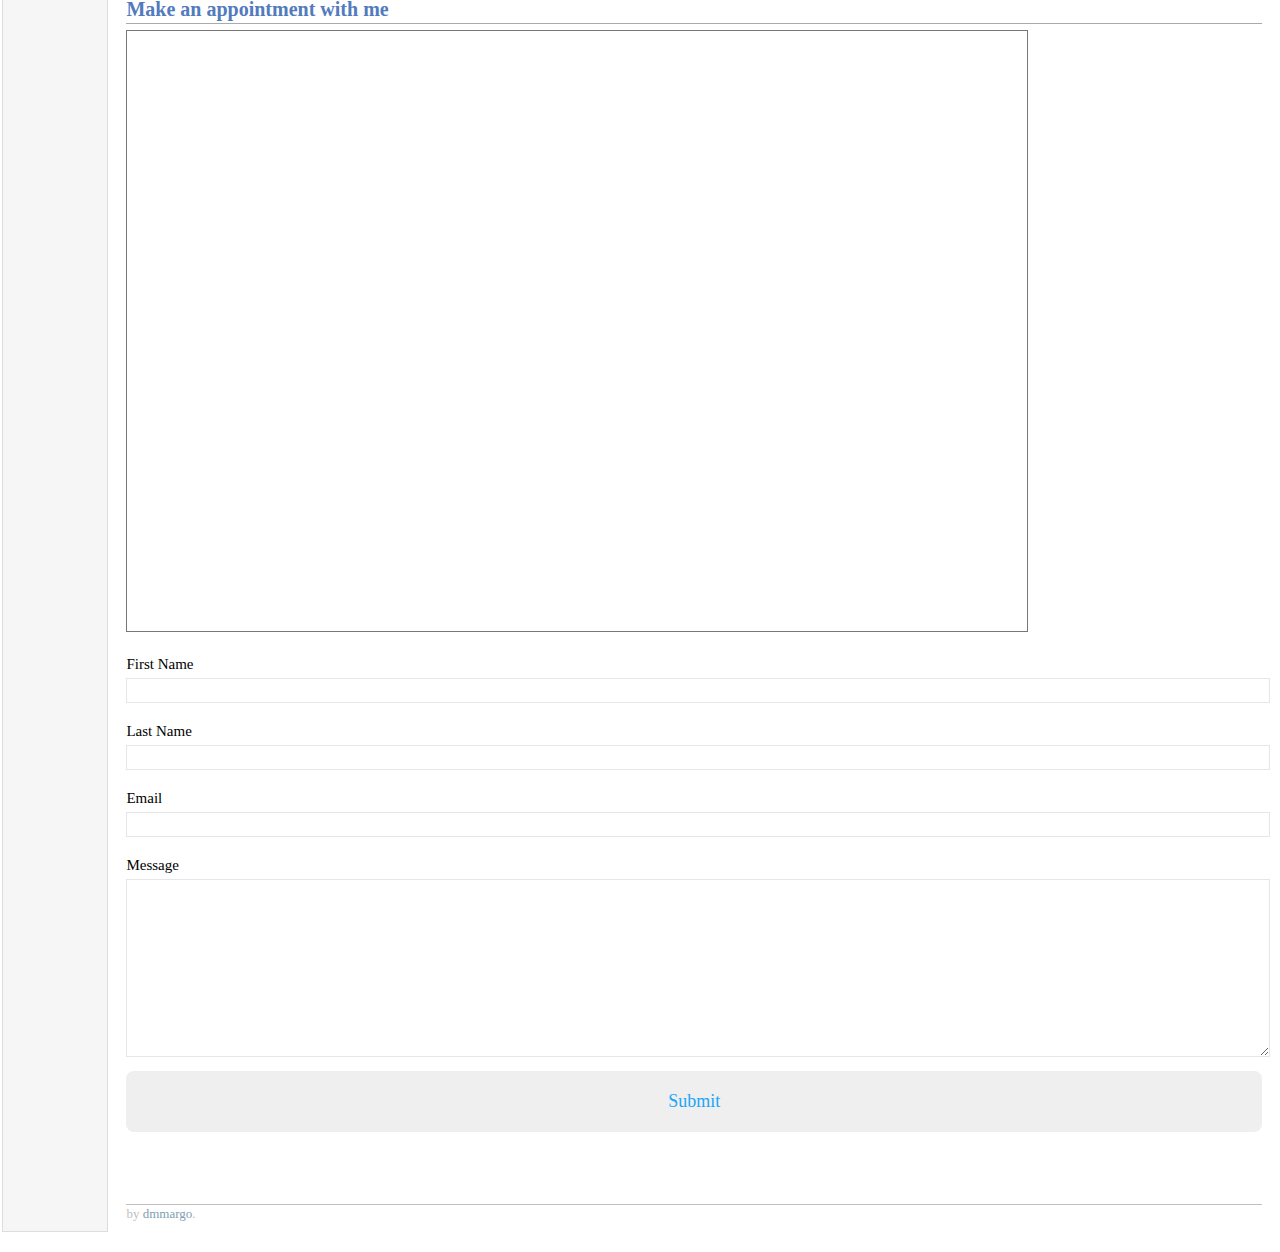
==== commit d4afbc54: "Update index.html" ====
--- a/index.html
+++ b/index.html
@@ -26,11 +26,11 @@
 <p>Email: dianemargo8@gmail.com<br />
 Github: <a href="https://github.com/dmmargo" target=&ldquo;blank&rdquo;>@dmmargo</a><br />
 LinkedIn: <a href="https://www.linkedin.com/in/dianemargo/" target=&ldquo;blank&rdquo;>@Diane Margo</a><br />
-<a href="https://dmmargo.github.io/images/Margo_Diane_resume.pdf" target=&ldquo;blank&rdquo;>Resume PDF</a></p>
+<a href="https://dmmargo.github.io/documents/Margo_Diane_resume.pdf" target=&ldquo;blank&rdquo;>Resume PDF</a></p>
 </td></tr></table>
 <h2>About Me</h2>
 <p><b>Main Goal:</b> <i>Exploring New Developments and Giving a Helping Hand</i></p>
-<p>Hi, my name is Diane, and I'm an IS Security Associate at Southern California Edison (<a href="https://www.sce.com/";>SCE</a>). At work, I specialize in vulnerability, patch, and access management. I also help out with QA testing, the evidence review board, and systems security management ports and services. 
+<p>Hi, my name is Diane, and I'm an IS Security Specialist at Southern California Edison (<a href="https://www.sce.com/";>SCE</a>). At work, I specialize in vulnerability, patch, and access management. I also help out with QA testing, the evidence review board, and systems security management ports and services. 
 </p><p>
 Outside of work, I've had the opportunity to work on my own side projects and learn new skills, such as SQL, Forescout, and Blazer.
 </p><p>
@@ -51,18 +51,20 @@
 <h3>2024</h3>
   <li><p>December 2024. Led Faciliated the Q4 2024 IT Leadership Forum with Executive Funmi Williamson.</p></li>
   <li><p>August 2024. Led and Faciliated the Q3 2024 IT Leadership Forum with Executive Caroline Choi.</p></li>
+  <li><p>June 2024. Formally served as a mentor for new trainees, providing guidance and support to ensure their successful onboarding and job proficiency.</p></li>
   <li><p>June 2024. Attended the <a href="https://www.ciscolive.com/" target=&ldquo;blank&rdquo;>Cisco Live Conference..</a></p>
   <li><p>June 2024. Successfully mentored and onboarded a new hire, driving their engagement and accelerating their professional growth.</p></li>
   <li><p>March 2024. Arranged the 2024 IT Mentorship and successfully paired every individual with their choices.</p></li>
   <!--[need to add more, reference PDP and work notes again]-->
   
 <h3>2023</h3>
-  <li><p>All 2024. Participated and facilitated the Wonder Women's Forum.</p></li>
-  <li><p>December 2024. Led Facilitated the Q4 2024 IT Leadership Forum with Executive Funmi Williamson</p></li>
-  
+  <li><p>All 2023. Participated and facilitated the Wonder Women's Forum.</p></li>
+  <li><p>December 2023. Successfully deployed Nexus and Jenkins for the E2E DevOps Project</p></li>
   <!-- [talk more about the little projects and involvement in the WWF and IT DEI with optum]-->
 
   <!-- see 2022 again and add here -->
+<h3>2022</h3>
+  <li><p>December 2022. Successfully completed the 2022 PAN-OS Hardware Refresh Project.</p></li>
   
 <h3>2021</h3>
   <li><p>August 2021. Participating in Splunk Training (&ldquo;Fundamentals 3&rdquo;)</a>.</p>
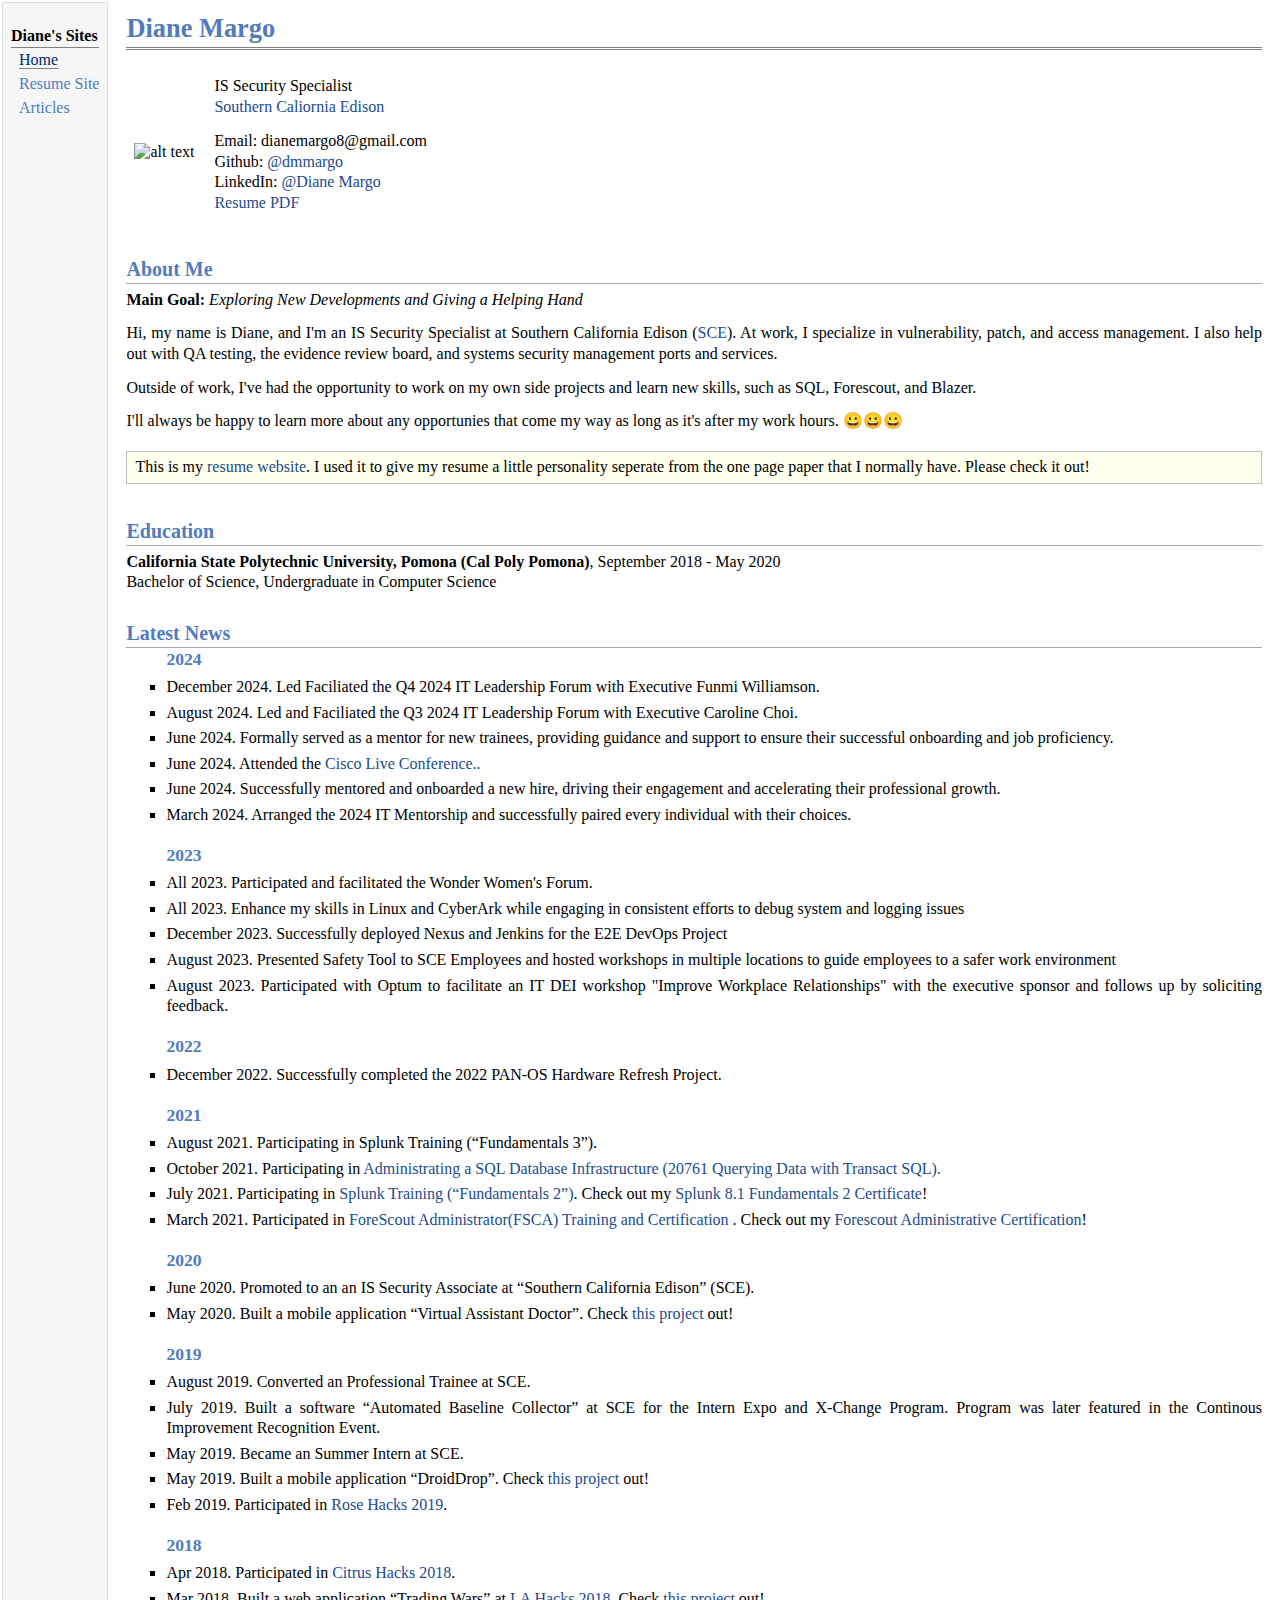
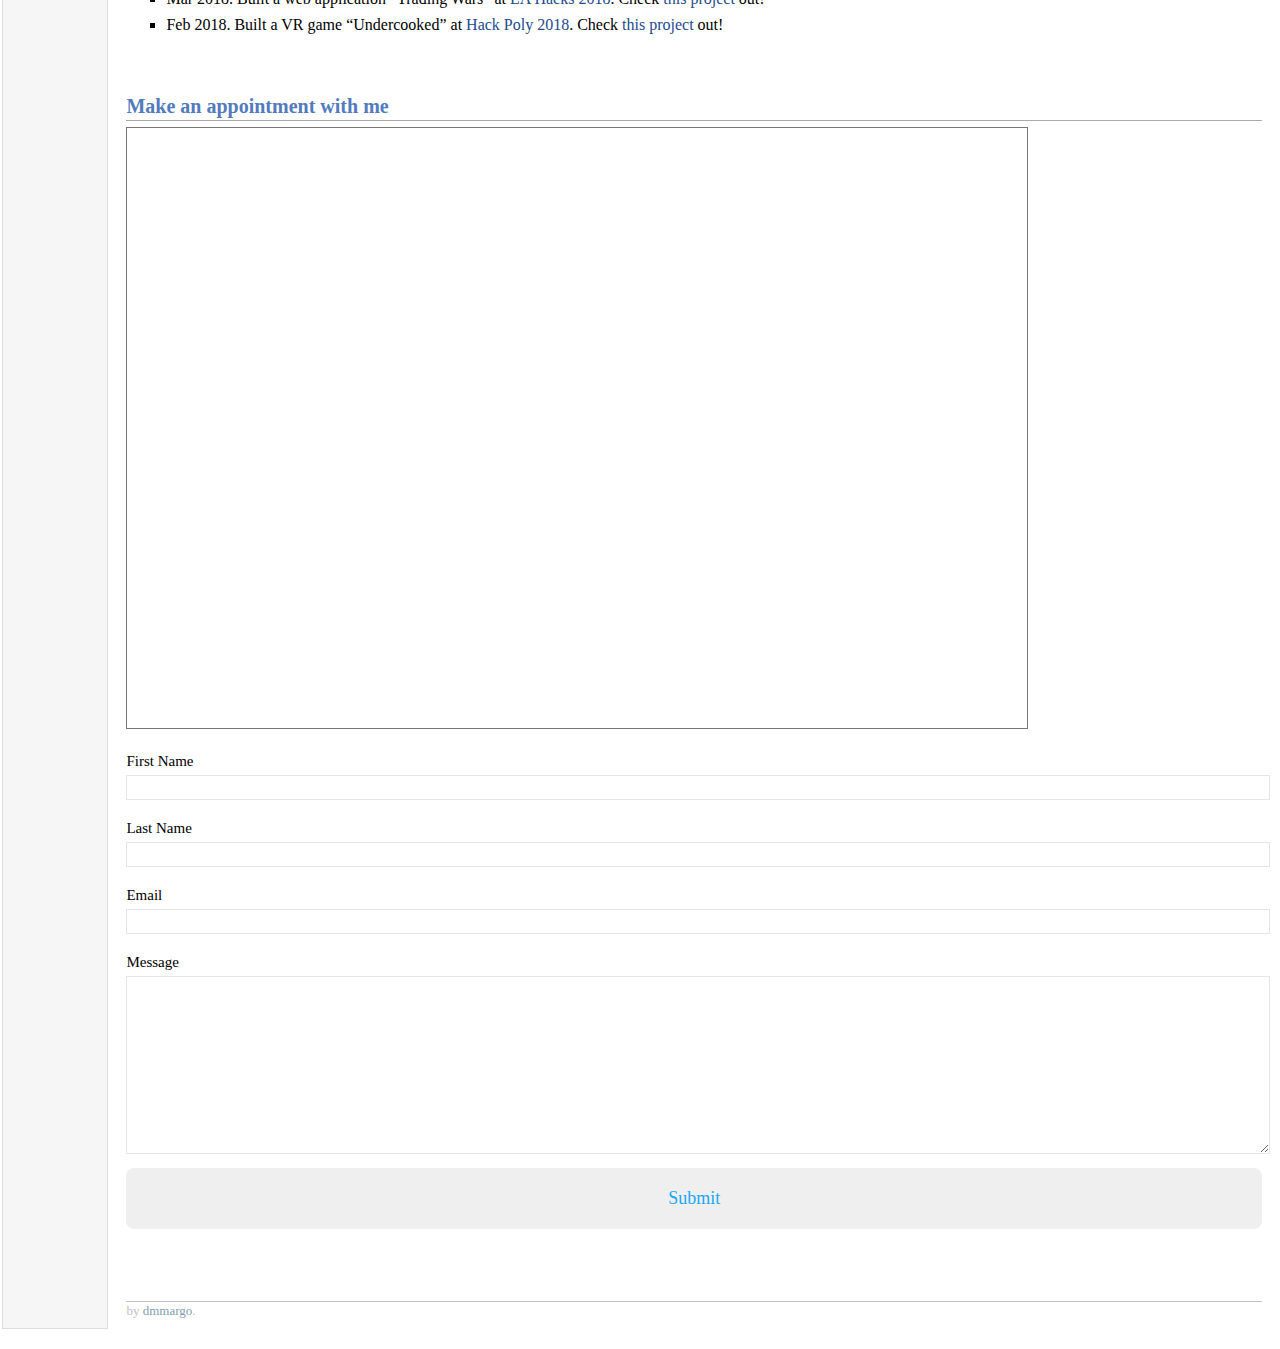
==== commit e3c30447: "Update index.html" ====
--- a/index.html
+++ b/index.html
@@ -59,7 +59,11 @@
   
 <h3>2023</h3>
   <li><p>All 2023. Participated and facilitated the Wonder Women's Forum.</p></li>
+  <li><p>All 2023. Enhance my skills in Linux and CyberArk while engaging in consistent efforts to debug system and logging issues</p></li>
   <li><p>December 2023. Successfully deployed Nexus and Jenkins for the E2E DevOps Project</p></li>
+  <li><p>August 2023. Presented Safety Tool to SCE Employees and hosted workshops in multiple locations to guide employees to a safer work environment</p></li>
+  <li><p>August 2023. Participated with Optum to facilitate an IT DEI workshop "Improve Workplace Relationships" with the executive sponsor and follows up by soliciting feedback.</p></li>
+  
   <!-- [talk more about the little projects and involvement in the WWF and IT DEI with optum]-->
 
   <!-- see 2022 again and add here -->
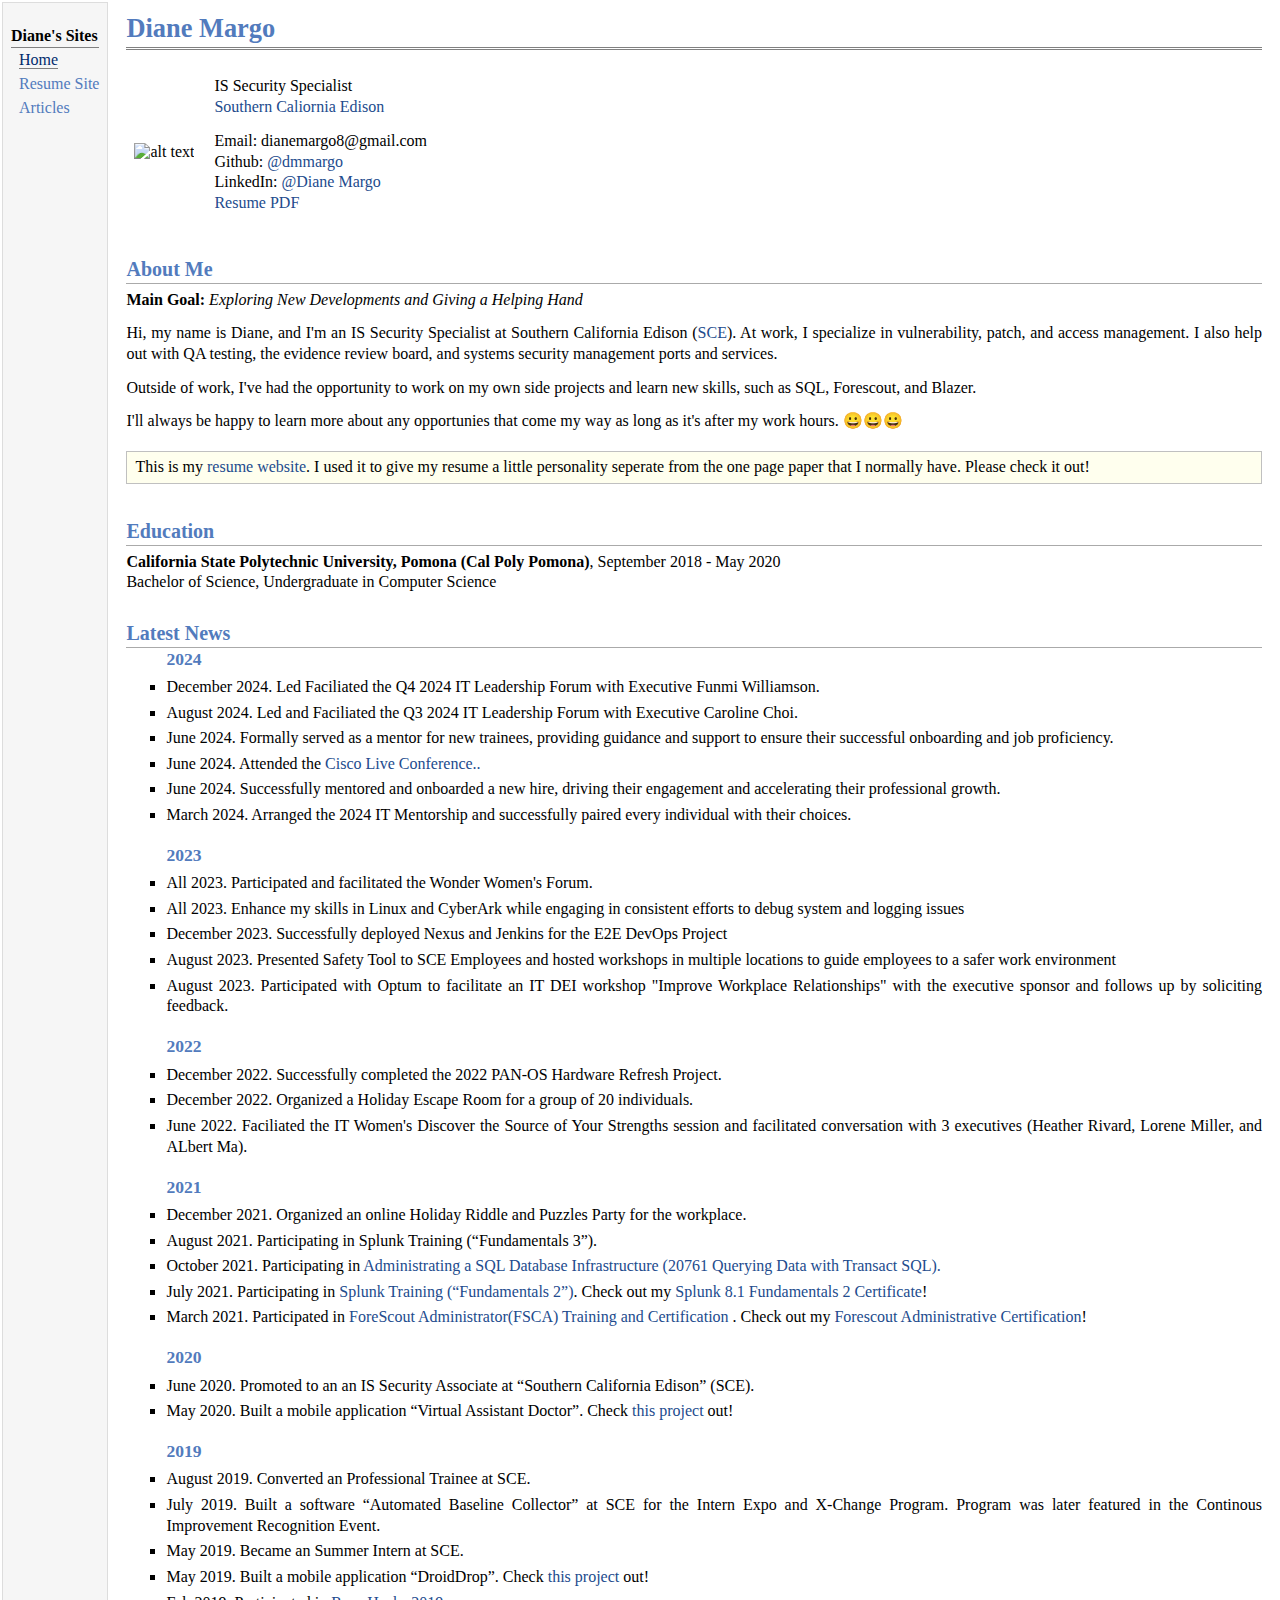
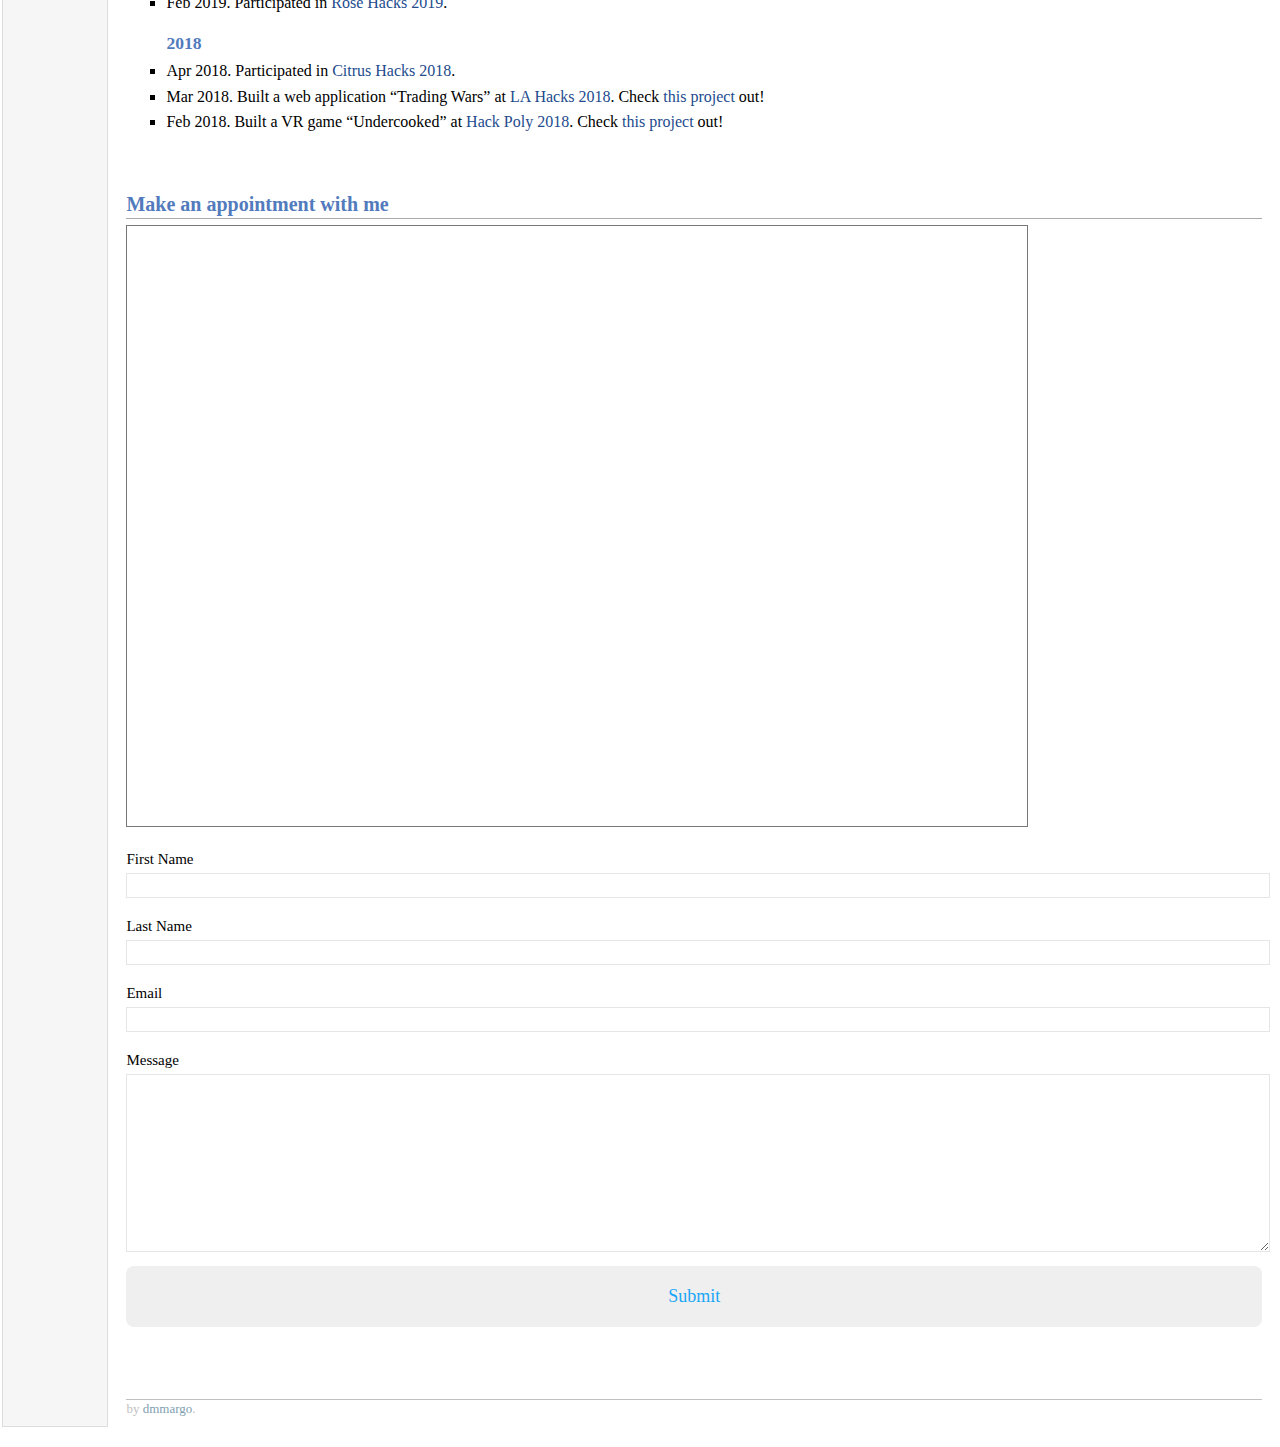
==== commit f18b8f7e: "Update index.html" ====
--- a/index.html
+++ b/index.html
@@ -63,14 +63,15 @@
   <li><p>December 2023. Successfully deployed Nexus and Jenkins for the E2E DevOps Project</p></li>
   <li><p>August 2023. Presented Safety Tool to SCE Employees and hosted workshops in multiple locations to guide employees to a safer work environment</p></li>
   <li><p>August 2023. Participated with Optum to facilitate an IT DEI workshop "Improve Workplace Relationships" with the executive sponsor and follows up by soliciting feedback.</p></li>
-  
-  <!-- [talk more about the little projects and involvement in the WWF and IT DEI with optum]-->
 
   <!-- see 2022 again and add here -->
 <h3>2022</h3>
   <li><p>December 2022. Successfully completed the 2022 PAN-OS Hardware Refresh Project.</p></li>
+  <li><p>December 2022. Organized a Holiday Escape Room for a group of 20 individuals.</p></li>
+  <li><p>June 2022. Faciliated the IT Women's Discover the Source of Your Strengths session and facilitated conversation with 3 executives (Heather Rivard, Lorene Miller, and ALbert Ma).</p></li>
   
 <h3>2021</h3>
+  <li><p>December 2021. Organized an online Holiday Riddle and Puzzles Party for the workplace.</p></li>
   <li><p>August 2021. Participating in Splunk Training (&ldquo;Fundamentals 3&rdquo;)</a>.</p>
   <li><p>October 2021. Participating in <a href="https://www.newhorizons.com/courses-and-certifications/microsoft-technical/sql-server" target=&ldquo;blank&rdquo;>Administrating a SQL Database Infrastructure (20761 Querying Data with Transact SQL).</a></p>
   <li><p>July 2021. Participating in <a href="https://www.splunk.com/" target=&ldquo;blank&rdquo;>Splunk Training (&ldquo;Fundamentals 2&rdquo;)</a>. Check out my <a href="documents/splunk fundamentals 2.pdf" open>Splunk 8.1 Fundamentals 2 Certificate</u></a>!</p>
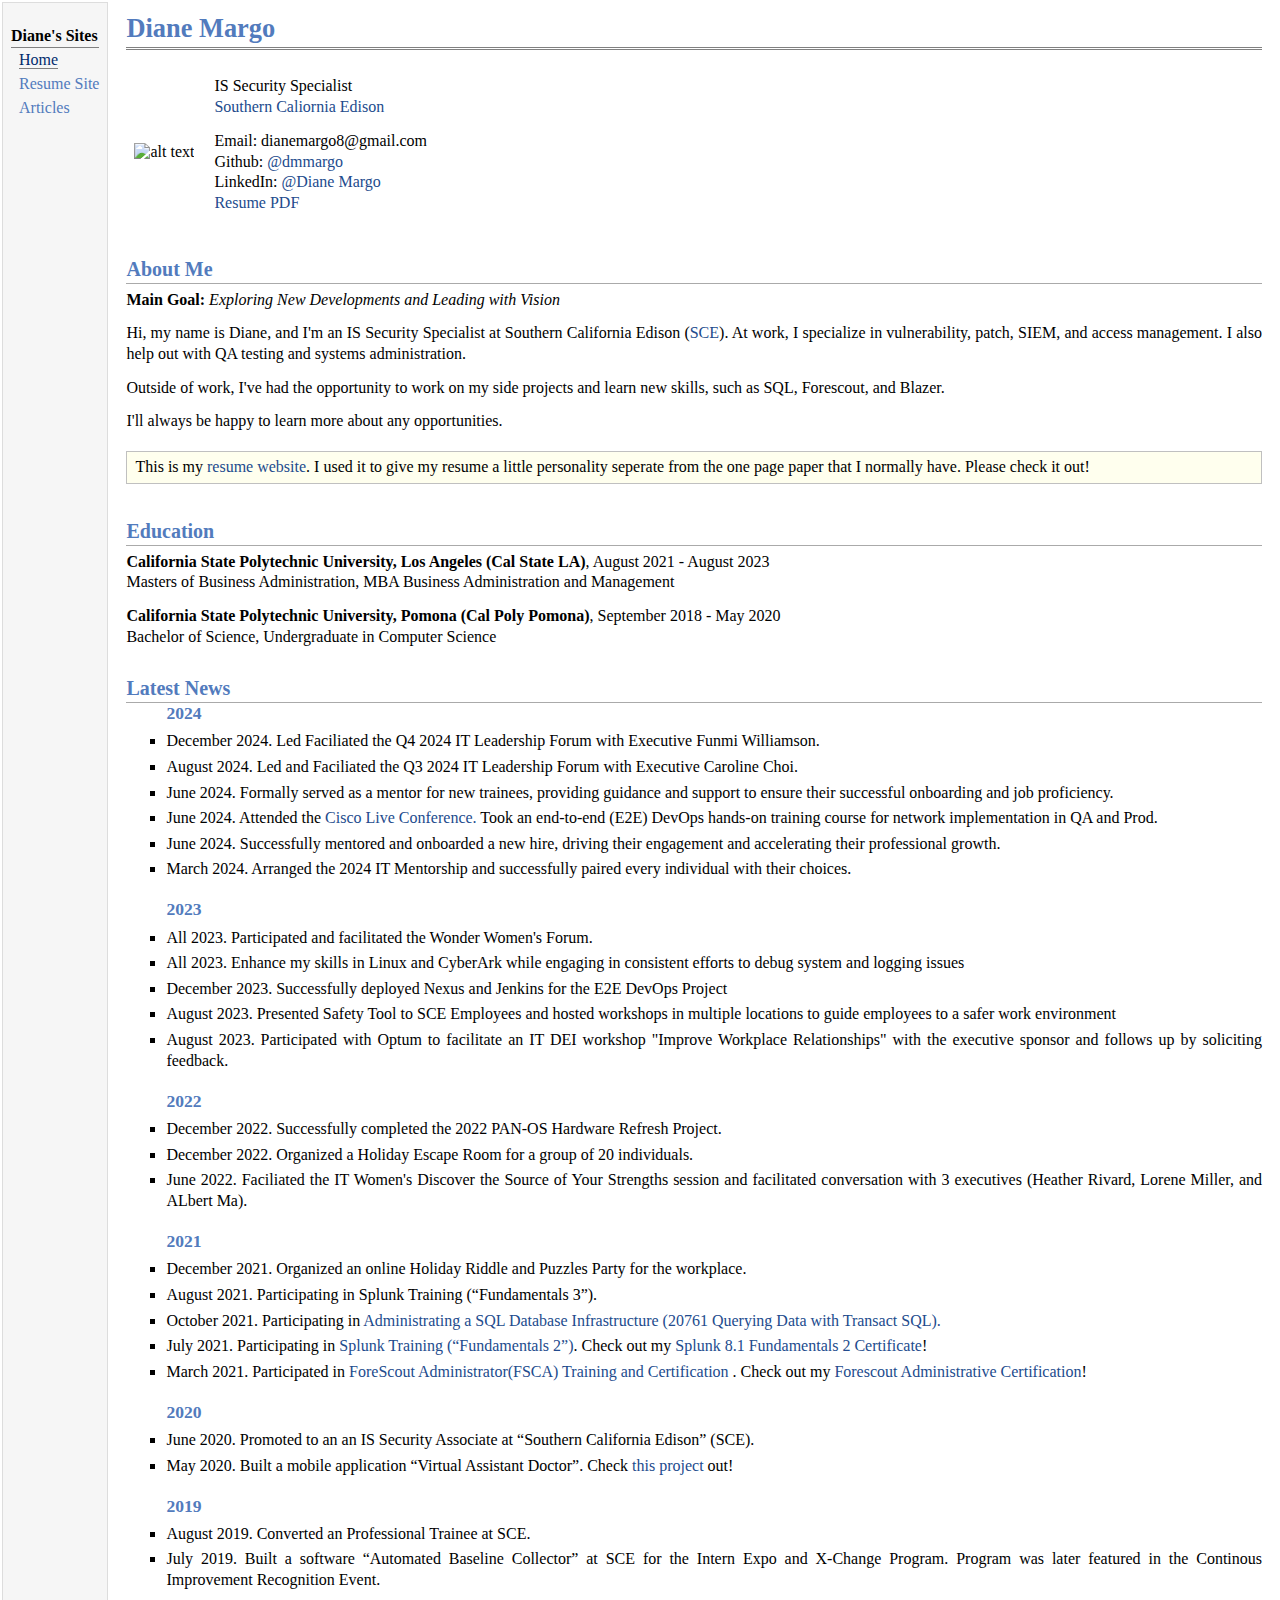
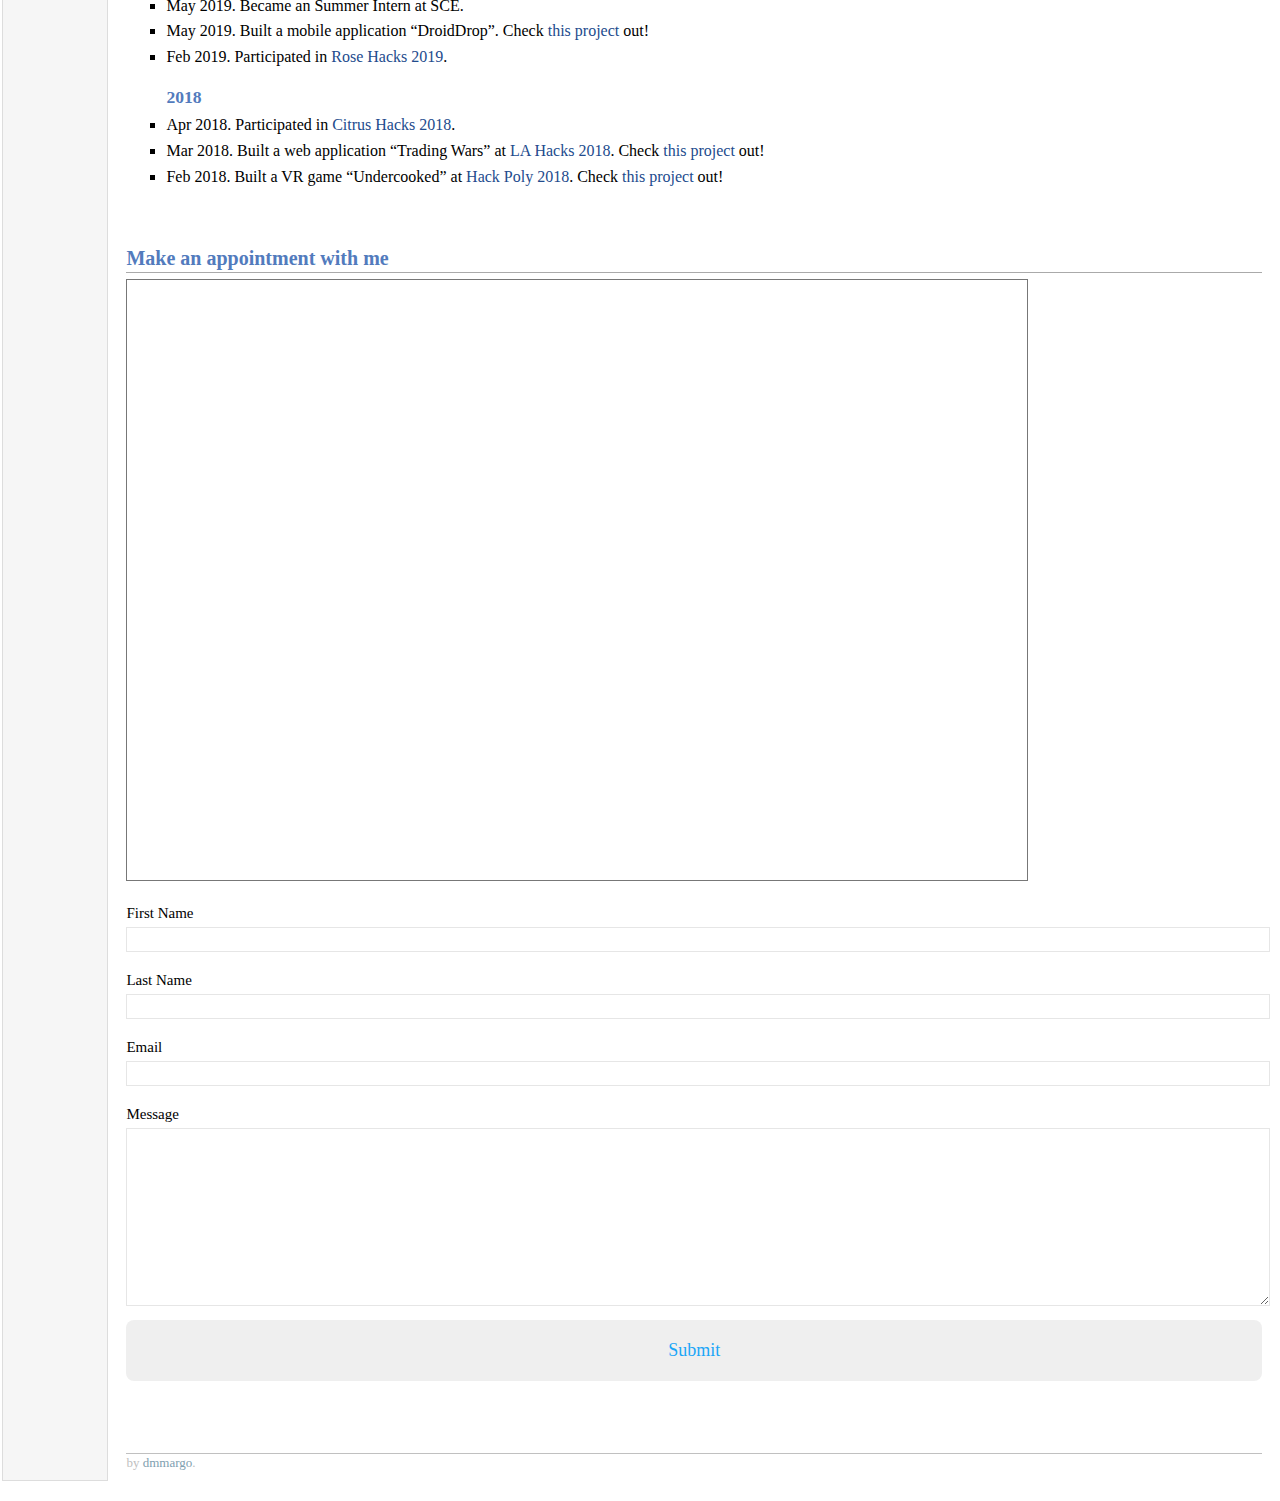
==== commit 7ad53130: "Update index.html" ====
--- a/index.html
+++ b/index.html
@@ -4,6 +4,7 @@
 <link rel="stylesheet" href="css/homepage.css" type="text/css" />
 <title>Diane's Home Page</title>
 </head>
+  <link rel="icon" href="https://github.com/dmmargo/dmmargo.github.io/blob/main/images/profile/wiki.png?raw=true">
 <body>
 <table summary="Table for page layout." id="tlayout">
 <tr valign="top">
@@ -29,18 +30,20 @@
 <a href="https://dmmargo.github.io/documents/Margo_Diane_resume.pdf" target=&ldquo;blank&rdquo;>Resume PDF</a></p>
 </td></tr></table>
 <h2>About Me</h2>
-<p><b>Main Goal:</b> <i>Exploring New Developments and Giving a Helping Hand</i></p>
-<p>Hi, my name is Diane, and I'm an IS Security Specialist at Southern California Edison (<a href="https://www.sce.com/";>SCE</a>). At work, I specialize in vulnerability, patch, and access management. I also help out with QA testing, the evidence review board, and systems security management ports and services. 
+<p><b>Main Goal:</b> <i>Exploring New Developments and Leading with Vision</i></p>
+<p>Hi, my name is Diane, and I'm an IS Security Specialist at Southern California Edison (<a href="https://www.sce.com/";>SCE</a>). At work, I specialize in vulnerability, patch, SIEM, and access management. I also help out with QA testing and systems administration. 
 </p><p>
-Outside of work, I've had the opportunity to work on my own side projects and learn new skills, such as SQL, Forescout, and Blazer.
+Outside of work, I've had the opportunity to work on my side projects and learn new skills, such as SQL, Forescout, and Blazer.
 </p><p>
-I'll always be happy to learn more about any opportunies that come my way as long as it's after my work hours. 😀😀😀 </p>
+I'll always be happy to learn more about any opportunities.</p>
 
 <div class="infoblock">
 <div class="blockcontent">
 <p>This is my <a href="https://dmmargo.github.io/resume" target=&ldquo;blank&rdquo;>resume website</a>. I used it to give my resume a little personality seperate from the one page paper that I normally have. Please check it out!</p>
 </div></div>
 <h2>Education</h2>
+  <p><b>California State Polytechnic University, Los Angeles (Cal State LA)</b>, August 2021 - August 2023<br />
+Masters of Business Administration, MBA Business Administration and Management<br />
 <p><b>California State Polytechnic University, Pomona (Cal Poly Pomona)</b>, September 2018 - May 2020<br />
 Bachelor of Science, Undergraduate in Computer Science<br />
 <!--<i>No concentration on a specific topic</i></p>-->
@@ -52,7 +55,7 @@
   <li><p>December 2024. Led Faciliated the Q4 2024 IT Leadership Forum with Executive Funmi Williamson.</p></li>
   <li><p>August 2024. Led and Faciliated the Q3 2024 IT Leadership Forum with Executive Caroline Choi.</p></li>
   <li><p>June 2024. Formally served as a mentor for new trainees, providing guidance and support to ensure their successful onboarding and job proficiency.</p></li>
-  <li><p>June 2024. Attended the <a href="https://www.ciscolive.com/" target=&ldquo;blank&rdquo;>Cisco Live Conference..</a></p>
+  <li><p>June 2024. Attended the <a href="https://www.ciscolive.com/" target=&ldquo;blank&rdquo;>Cisco Live Conference.</a> Took an end-to-end (E2E) DevOps hands-on training course for network implementation in QA and Prod.</p>
   <li><p>June 2024. Successfully mentored and onboarded a new hire, driving their engagement and accelerating their professional growth.</p></li>
   <li><p>March 2024. Arranged the 2024 IT Mentorship and successfully paired every individual with their choices.</p></li>
   <!--[need to add more, reference PDP and work notes again]-->
